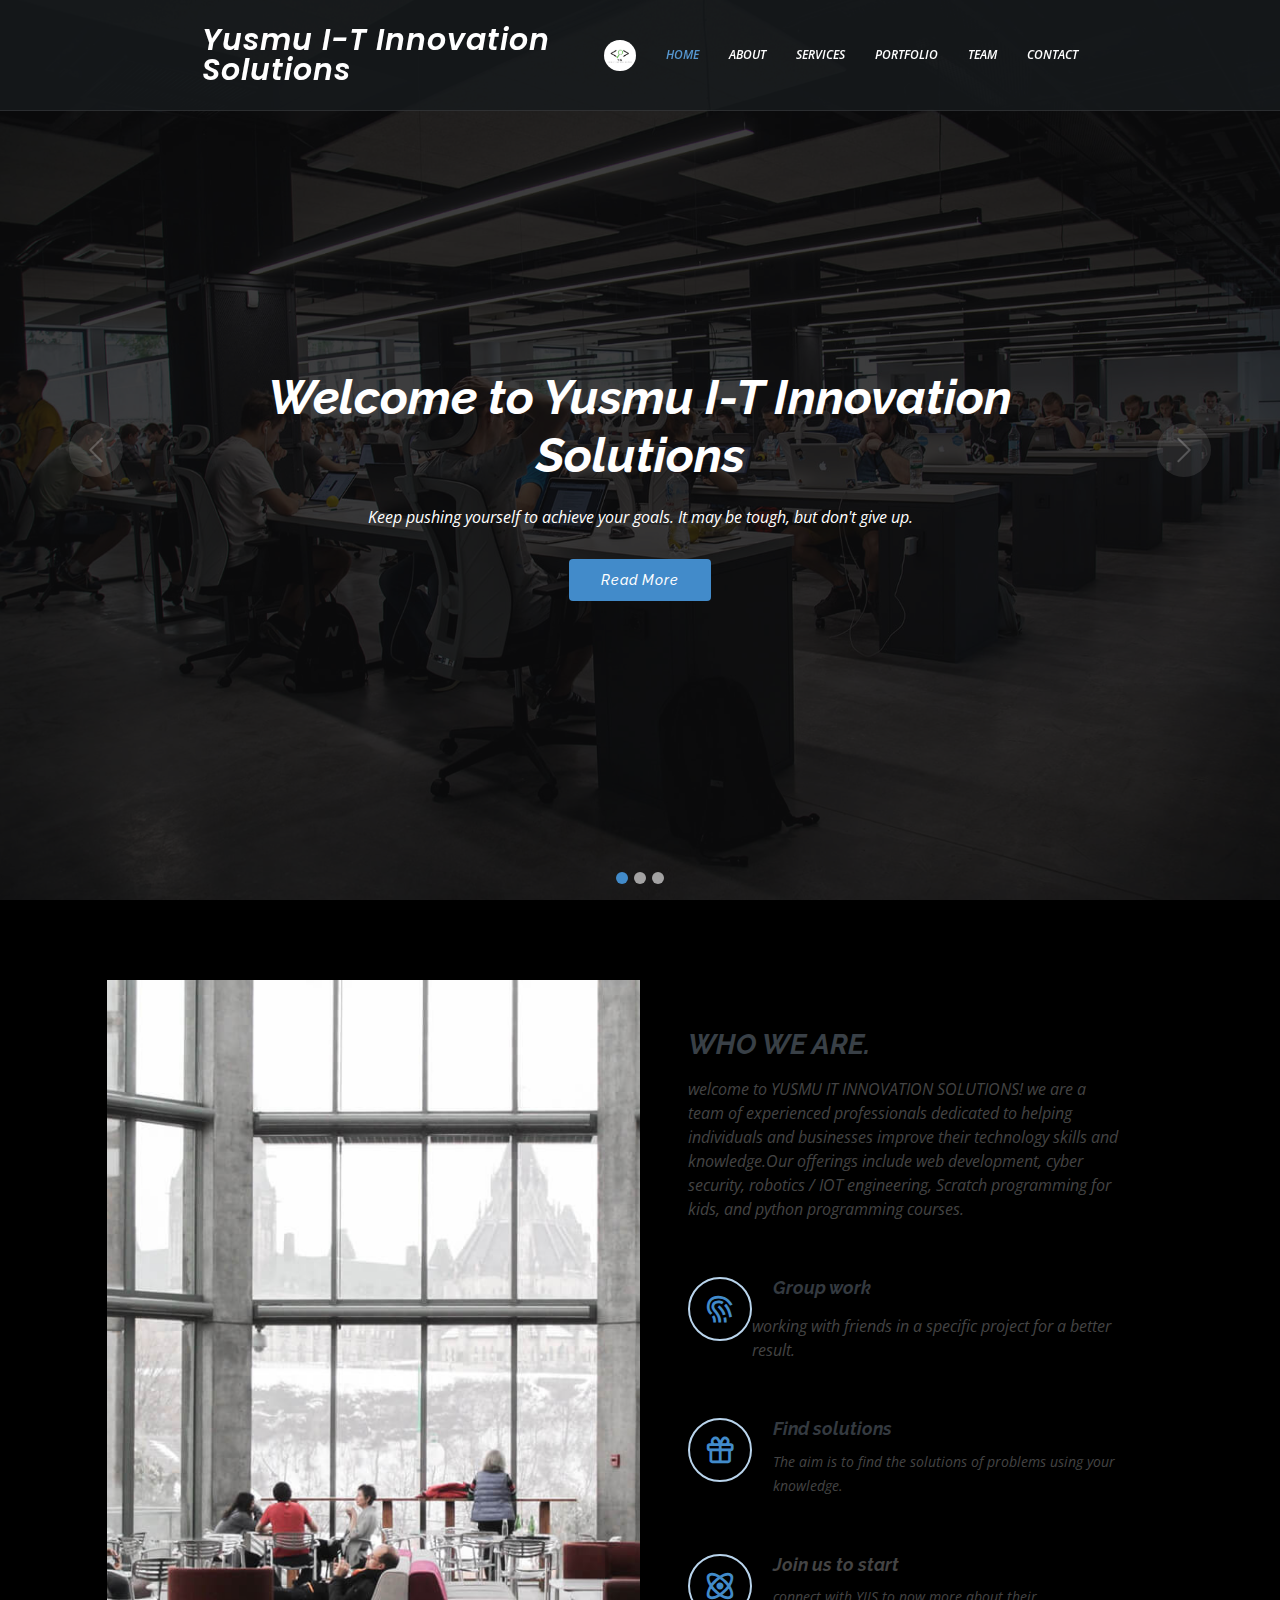
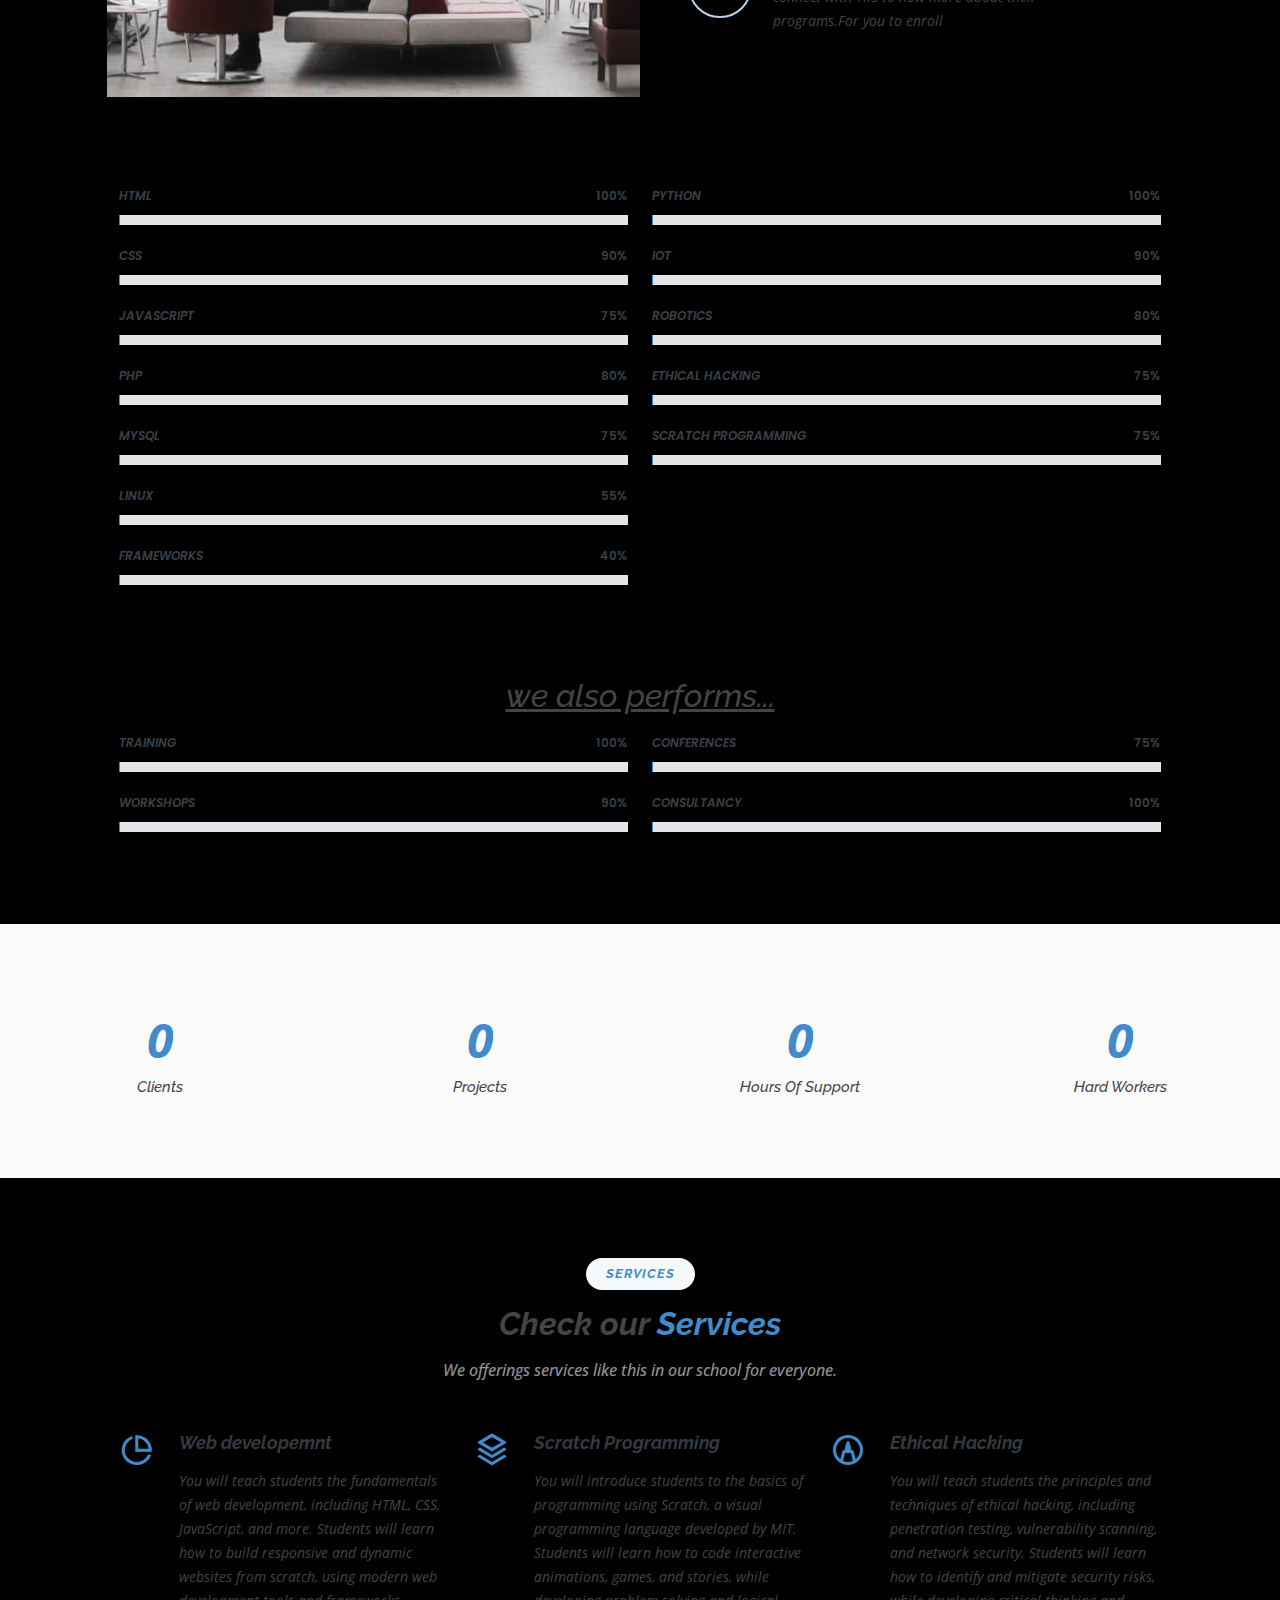
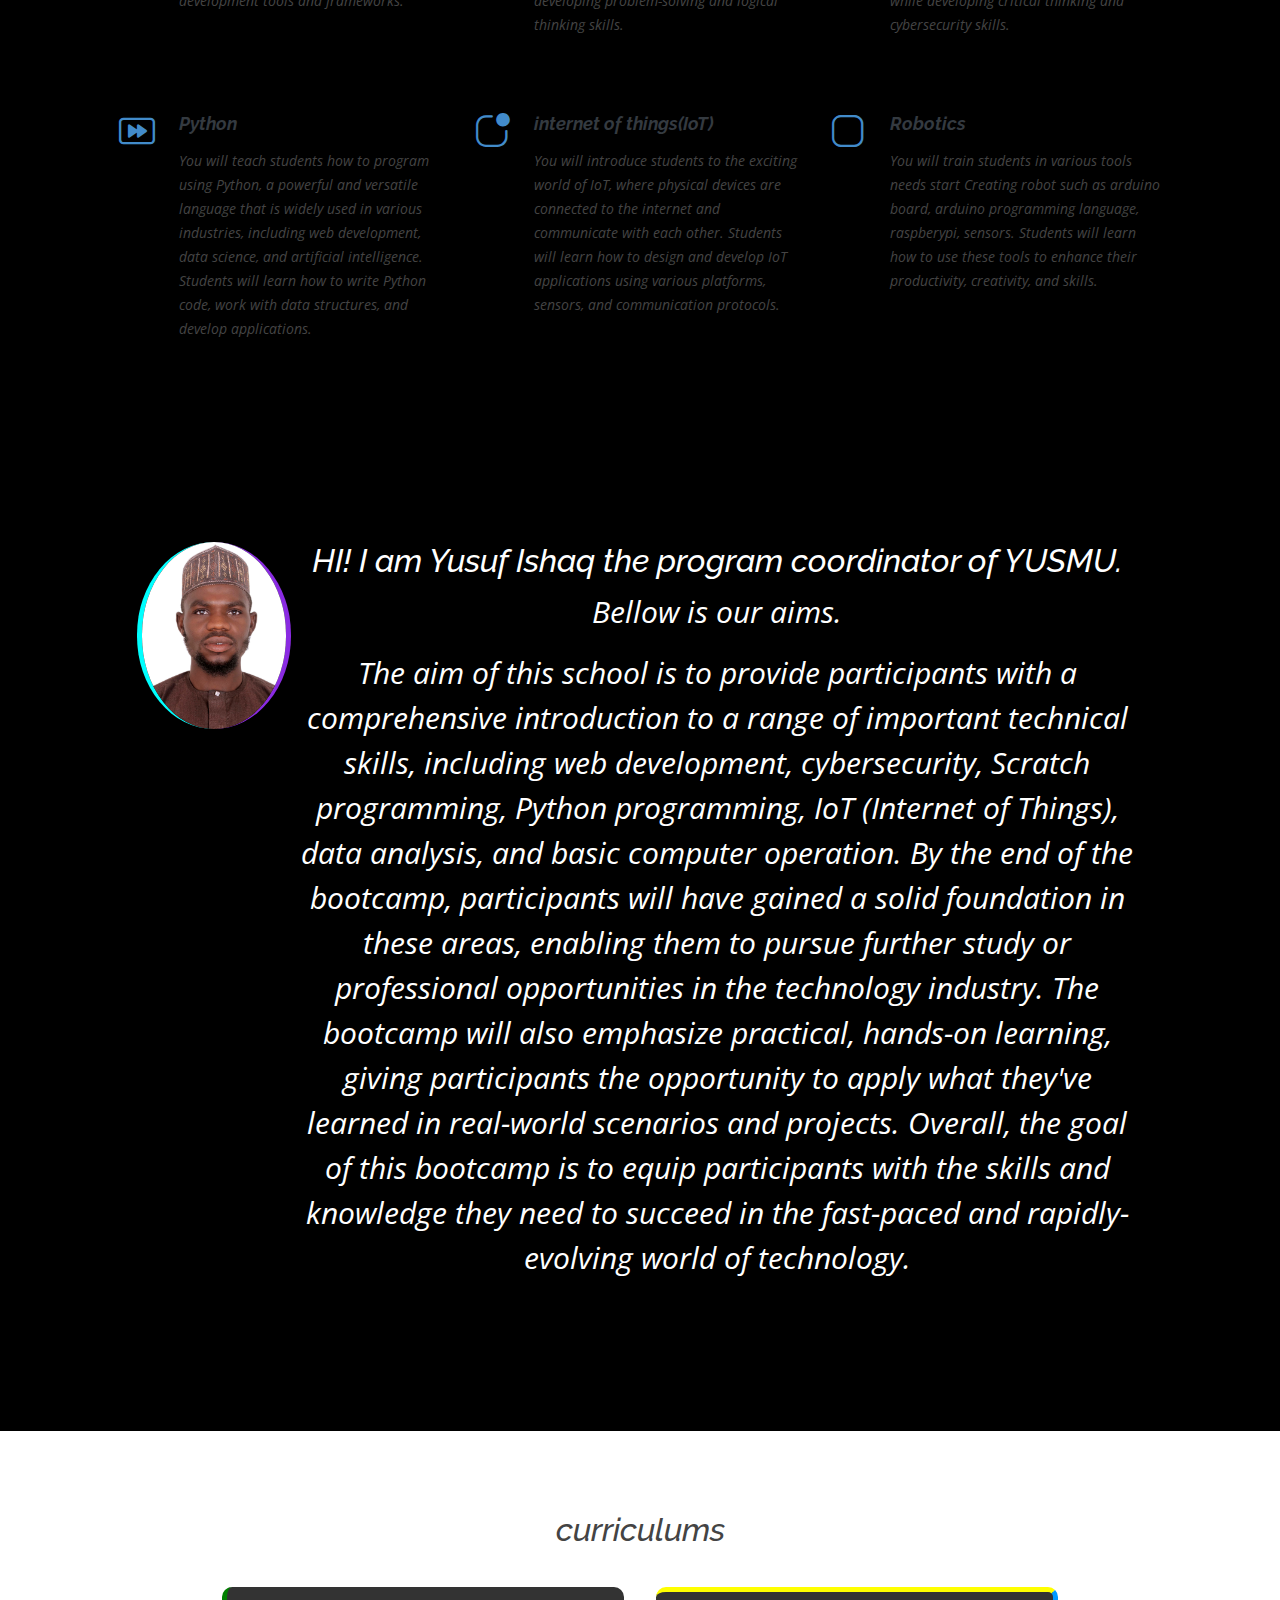
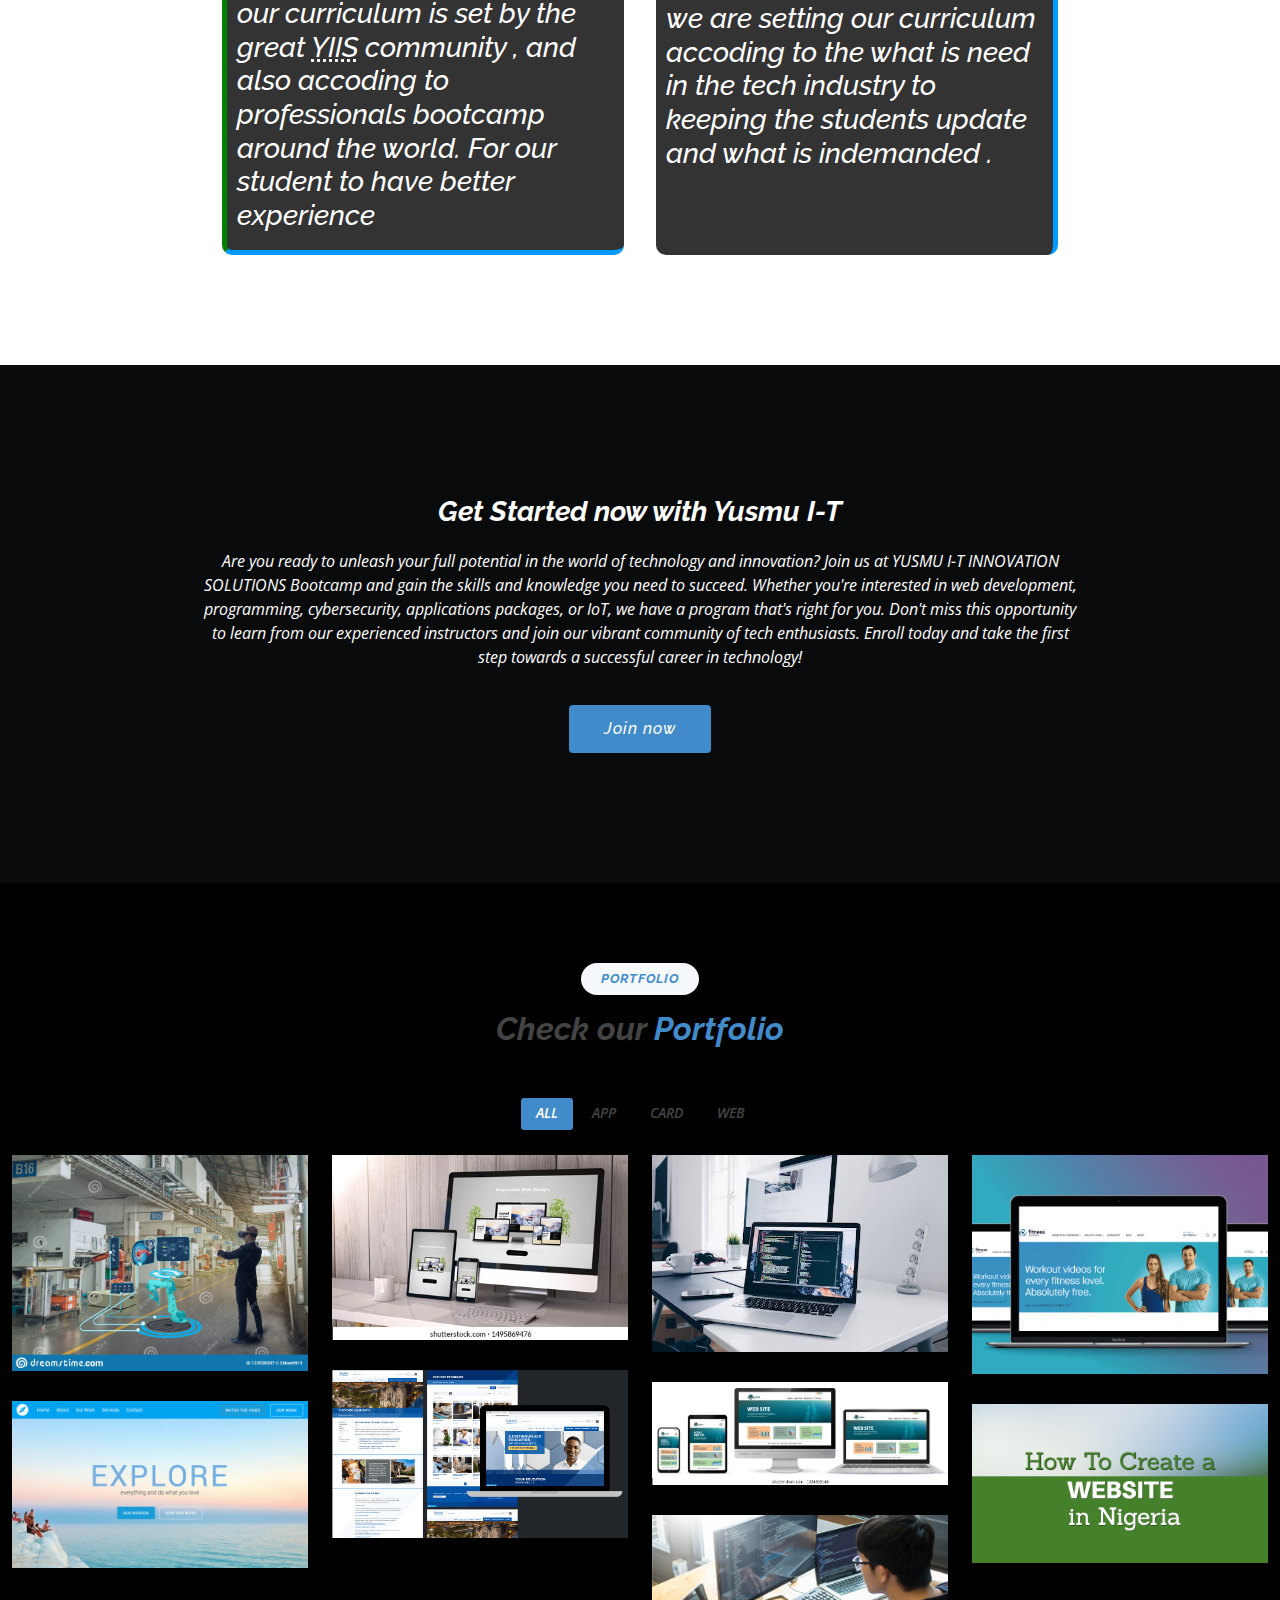
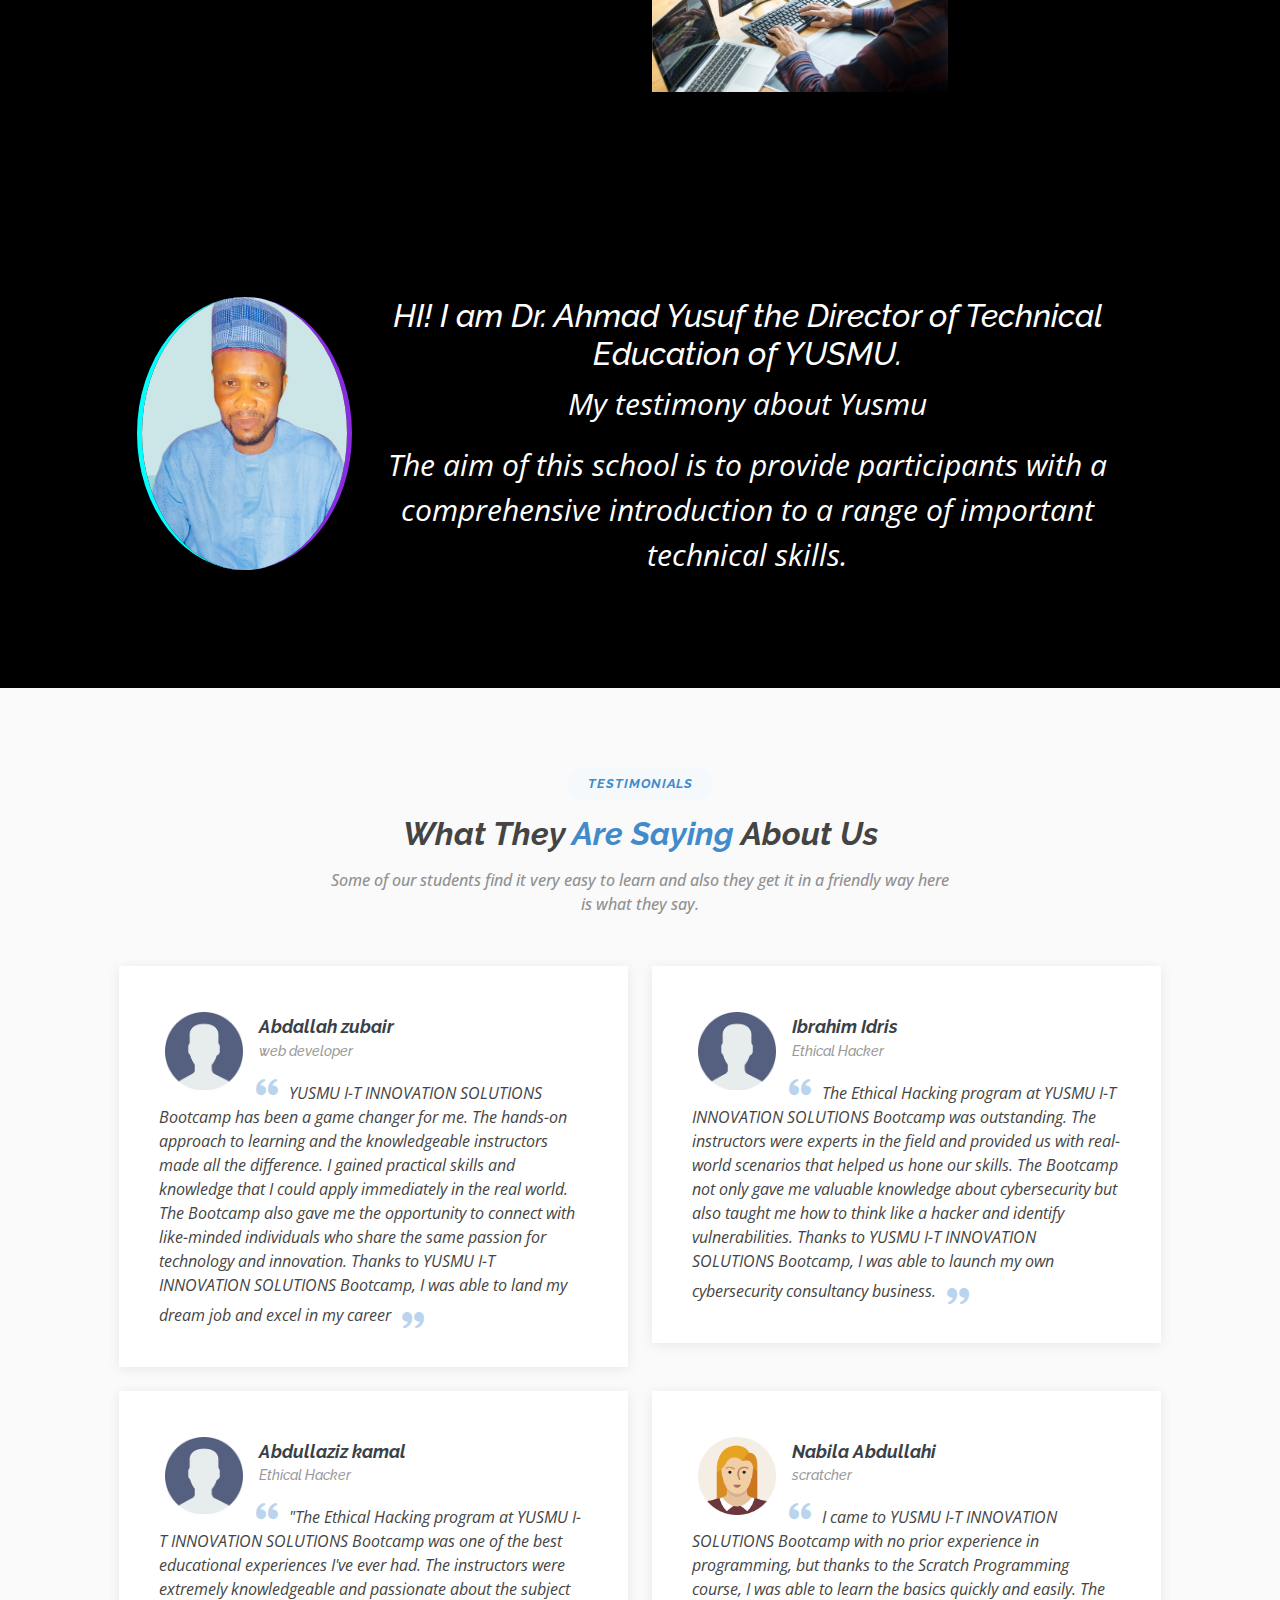
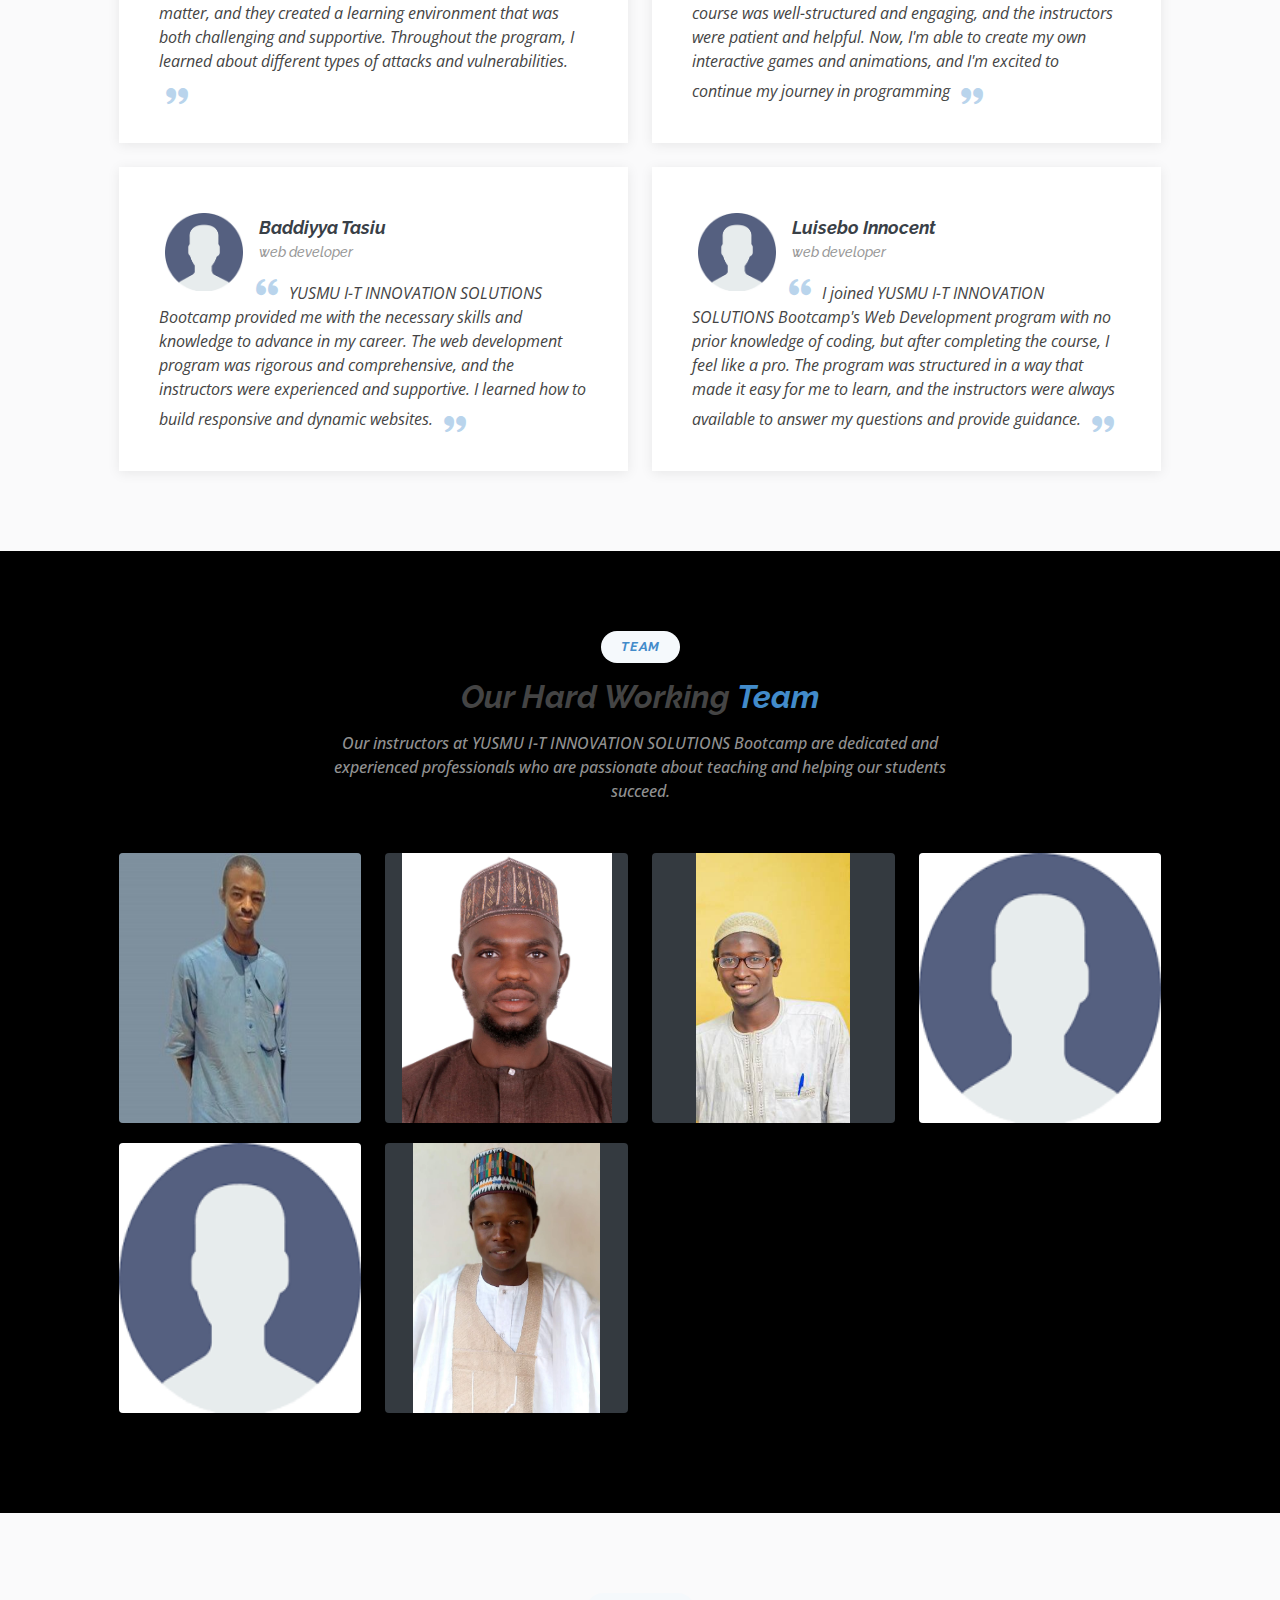
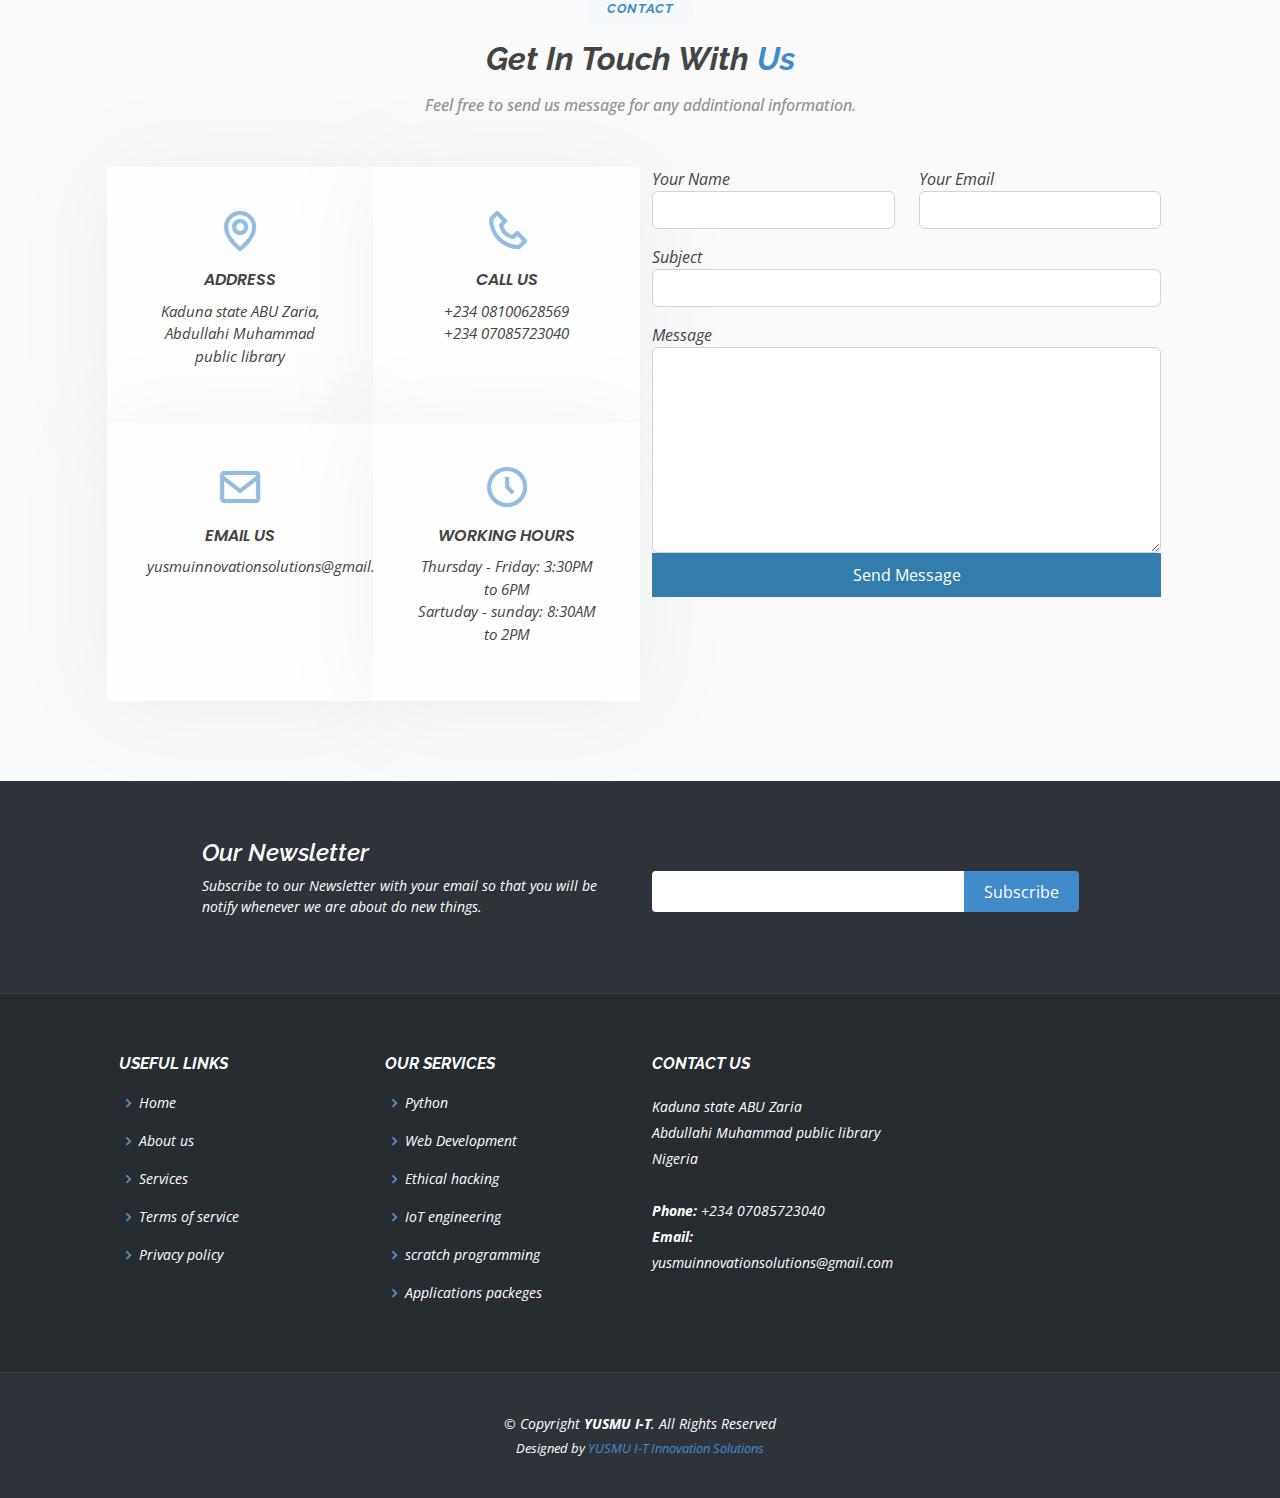
==== index.html @ a1e889b1 "updating phone number" ====
<!DOCTYPE html>
<html lang="en">

<head>
  <meta charset="utf-8">
  <meta content="width=device-width, initial-scale=1.0" name="viewport">

  <title>Yusmu I-T Innovation Solutions</title>
  <meta content="yusmu website" name="description">
  <meta author="usama" name="keywords">

  <!-- Favicons -->
  <link href="images/Yiis.png" rel="icon">
  <link href="assets/img/apple-touch-icon.png" rel="apple-touch-icon">

  <!-- Google Fonts -->
  <link href="https://fonts.googleapis.com/css?family=Open+Sans:300,300i,400,400i,600,600i,700,700i|Raleway:300,300i,400,400i,500,500i,600,600i,700,700i|Poppins:300,300i,400,400i,500,500i,600,600i,700,700i" rel="stylesheet">

  <!-- Vendor CSS Files -->
  <link href="assets/vendor/animate.css/animate.min.css" rel="stylesheet">
  <link href="assets/vendor/bootstrap/css/bootstrap.min.css" rel="stylesheet">
  <link href="assets/vendor/bootstrap-icons/bootstrap-icons.css" rel="stylesheet">
  <link href="assets/vendor/boxicons/css/boxicons.min.css" rel="stylesheet">
  <link href="assets/vendor/glightbox/css/glightbox.min.css" rel="stylesheet">
  <link href="assets/vendor/remixicon/remixicon.css" rel="stylesheet">
 
  <link rel="stylesheet" href="style.css">

  <!-- Template Main CSS File -->
  <link href="assets/css/style.css" rel="stylesheet">

  <!-- =======================================================
  * Template Name: yusmu
  * Updated: Mar 10 2023 with Bootstrap v5.2.3
  * Template URL: https://bootstrapmade.com/hidayah-free-simple-html-template-for-corporate/
  * Author: BootstrapMade.com
  * License: https://bootstrapmade.com/license/
  ======================================================== -->
</head>

<body>

  <!-- ======= Header ======= -->
  <header id="header" class="fixed-top header-inner-pages">
    <div class="container d-flex align-items-center justify-content-between">

      <h1 class="logo"><a href="index.html">Yusmu I-T Innovation Solutions</a></h1>
      <!-- Uncomment below if you prefer to use an image logo -->
    <a href="index.html" class="logo"><img src="images/Yiis.png" alt="" class="img-fluid" style="border-radius: 50%;"></a>

      <nav id="navbar" class="navbar">
        <ul>
          <li><a class="nav-link scrollto active" href="#hero">Home</a></li>
          <li><a class="nav-link scrollto" href="#about">About</a></li>
          <li><a class="nav-link scrollto" href="#services">Services</a></li>
          <li><a class="nav-link  scrollto" href="#portfolio">Portfolio</a></li>
          <li><a class="nav-link scrollto" href="#team">Team</a></li>
          <li><a class="nav-link scrollto" href="#contact">Contact</a></li>
        </ul>
        <i class="bi bi-list mobile-nav-toggle"></i>
      </nav><!-- .navbar -->

    </div>
  </header><!-- End Header -->

  <!-- ======= Hero Section ======= -->
  <section id="hero">
    <div id="heroCarousel" data-bs-interval="5000" class="carousel slide carousel-fade" data-bs-ride="carousel">

      <ol class="carousel-indicators" id="hero-carousel-indicators"></ol>

      <div class="carousel-inner" role="listbox">

        <!-- Slide 1 -->
        <div class="carousel-item active" style="background-image: url(assets/img/slide/slide-1.jpg)">
          <div class="carousel-container">
            <div class="container">
              <h2 class="animated fadeInDown">Welcome to <span>Yusmu I-T Innovation Solutions</span></h2>
              <p class="animated fadeInUp"> Keep pushing yourself to achieve your goals. It may be tough, but don't give up.</p>
              <a href="#about" class="btn-get-started animated fadeInUp scrollto">Read More</a>
            </div>
          </div>
        </div>

        <!-- Slide 2 -->
        <div class="carousel-item" style="background-image: url(images/web-development-agency-1.webp)">
          <div class="carousel-container">
            <div class="container">
              <h2 class="animated fadeInDown">Growth with Yusmu I-T</h2>
              <p class="animated fadeInUp">Remember that learning is a continuous process, and every challenge is an opportunity to grow.</p>
              <a href="#about" class="btn-get-started animated fadeInUp scrollto">Read More</a>
            </div>
          </div>
        </div>

        <!-- Slide 3 -->
        <div class="carousel-item" style="background-image: url(images/cyberIn.jpg)">
          <div class="carousel-container">
            <div class="container">
              <h2 class="animated fadeInDown">Become a Yusmu Community</h2>
              <p class="animated fadeInUp">Connect with others who share your passion for technology and innovation. You'll be amazed at how much you can learn and achieve together.</p>
              <a href="#about" class="btn-get-started animated fadeInUp scrollto">Read More</a>
            </div>
          </div>
        </div>

      </div>

      <a class="carousel-control-prev" href="#heroCarousel" role="button" data-bs-slide="prev">
        <span class="carousel-control-prev-icon bi bi-chevron-left" aria-hidden="true"></span>
      </a>
      <a class="carousel-control-next" href="#heroCarousel" role="button" data-bs-slide="next">
        <span class="carousel-control-next-icon bi bi-chevron-right" aria-hidden="true"></span>
      </a>

    </div>
  </section><!-- End Hero -->

  <main id="main">

    <!-- ======= About Section ======= -->
    <section id="about" class="about">
      <div class="container-fluid">


        
        <div class="row justify-content-center">
          <div class="col-xl-5 col-lg-6 d-flex  video-box justify-content-center align-items-stretch position-relative">
            <iframe width="560" height="315" src="https://www.youtube-nocookie.com/embed/jYJgBjimLMk?controls=0&amp;start=34" title="YouTube video player" frameborder="0" allow="accelerometer; autoplay; clipboard-write; encrypted-media; gyroscope; picture-in-picture; web-share" allowfullscreen></iframe>
          </div>

          <div class="col-xl-5 col-lg-6 icon-boxes d-flex flex-column align-items-stretch justify-content-center py-5 px-lg-5">
            <h3>WHO WE ARE.</h3>
            <p>welcome to YUSMU IT INNOVATION SOLUTIONS! we are a team of experienced professionals dedicated to helping individuals and businesses improve
              their technology skills and knowledge.Our offerings include web development, cyber security, robotics / IOT engineering, Scratch programming for kids, and python programming courses.
          </p>

            <div class="icon-box">
              <div class="icon"><i class="bx bx-fingerprint"></i></div>
              <h4 class="title"><a href="#">Group work</a></h4>
              <p class="description"> <p> working with friends in a specific project for a better result.</p></p>
            </div>

            <div class="icon-box">
              <div class="icon"><i class="bx bx-gift"></i></div>
              <h4 class="title"><a href="#">Find solutions</a></h4>
              <p class="description"> The aim is to find the solutions of problems using your knowledge.</p>
            </div>

            <div class="icon-box">
              <div class="icon"><i class="bx bx-atom"></i></div>
              <h4 class="title"><a href="#"></a>Join us to start</h4>
              <p class="description">connect with YIIS to now more about their programs.For you to enroll</p>
            </div>

          </div>
          
        </div>

      </div>
    </section><!-- End About Section -->

    <!-- ======= Skills Section ======= -->
    <section id="skills" class="skills">
      <div class="container-fluid">

        <div class="row justify-content-center skills-content">

          <div class="col-xl-5 col-lg-6">

            <div class="progress">
              <span class="skill">HTML <i class="val">100%</i></span>
              <div class="progress-bar-wrap">
                <div class="progress-bar" role="progressbar" aria-valuenow="100" aria-valuemin="0" aria-valuemax="100"></div>
              </div>
            </div>

            <div class="progress">
              <span class="skill">CSS <i class="val">90%</i></span>
              <div class="progress-bar-wrap">
                <div class="progress-bar" role="progressbar" aria-valuenow="90" aria-valuemin="0" aria-valuemax="100"></div>
              </div>
            </div>

            <div class="progress">
              <span class="skill">JavaScript <i class="val">75%</i></span>
              <div class="progress-bar-wrap">
                <div class="progress-bar" role="progressbar" aria-valuenow="75" aria-valuemin="0" aria-valuemax="100"></div>
              </div>
            </div>

            <div class="progress">
              <span class="skill">PHP <i class="val">80%</i></span>
              <div class="progress-bar-wrap">
                <div class="progress-bar" role="progressbar" aria-valuenow="80" aria-valuemin="0" aria-valuemax="100"></div>
              </div>
            </div>

            <div class="progress">
              <span class="skill">MYSQL <i class="val">75%</i></span>
              <div class="progress-bar-wrap">
                <div class="progress-bar" role="progressbar" aria-valuenow="75" aria-valuemin="0" aria-valuemax="100"></div>
              </div>
            </div>

            <div class="progress">
              <span class="skill">Linux<i class="val">55%</i></span>
              <div class="progress-bar-wrap">
                <div class="progress-bar" role="progressbar" aria-valuenow="55" aria-valuemin="0" aria-valuemax="100"></div>
              </div>
            </div>

            <div class="progress">
              <span class="skill">Frameworks<i class="val">40%</i></span>
              <div class="progress-bar-wrap">
                <div class="progress-bar" role="progressbar" aria-valuenow="40" aria-valuemin="0" aria-valuemax="100"></div>
              </div>
            </div>

          </div>

          <div class="col-xl-5 col-lg-6">

            <div class="progress">
              <span class="skill">Python <i class="val">100%</i></span>
              <div class="progress-bar-wrap">
                <div class="progress-bar" role="progressbar" aria-valuenow="100" aria-valuemin="0" aria-valuemax="100"></div>
              </div>
            </div>

            <div class="progress">
              <span class="skill">IOT<i class="val">90%</i></span>
              <div class="progress-bar-wrap">
                <div class="progress-bar" role="progressbar" aria-valuenow="90" aria-valuemin="0" aria-valuemax="100"></div>
              </div>
            </div>

            <div class="progress">
              <span class="skill">Robotics<i class="val">80%</i></span>
              <div class="progress-bar-wrap">
                <div class="progress-bar" role="progressbar" aria-valuenow="80" aria-valuemin="0" aria-valuemax="100"></div>
              </div>
            </div>

            <div class="progress">
              <span class="skill">Ethical Hacking<i class="val">75%</i></span>
              <div class="progress-bar-wrap">
                <div class="progress-bar" role="progressbar" aria-valuenow="75" aria-valuemin="0" aria-valuemax="100"></div>
              </div>
            </div>

            <div class="progress">
              <span class="skill">Scratch programming<i class="val">75%</i></span>
              <div class="progress-bar-wrap">
                <div class="progress-bar" role="progressbar" aria-valuenow="75" aria-valuemin="0" aria-valuemax="100"></div>
              </div>
            </div>

          </div>

        </div>

      </div>
    </section><!-- End Skills Section -->


 <!-- ======= what we perfome Section ======= -->
 <section id="skills" class="skills">
  <h2 style="text-align: center; text-decoration: underline;">we also performs...</h2>
  <div class="container-fluid">

    <div class="row justify-content-center skills-content">

      <div class="col-xl-5 col-lg-6">

        <div class="progress">
          <span class="skill">TRAINING <i class="val">100%</i></span>
          <div class="progress-bar-wrap">
            <div class="progress-bar" role="progressbar" aria-valuenow="100" aria-valuemin="0" aria-valuemax="100"></div>
          </div>
        </div>

        <div class="progress">
          <span class="skill">WORKSHOPS <i class="val">90%</i></span>
          <div class="progress-bar-wrap">
            <div class="progress-bar" role="progressbar" aria-valuenow="90" aria-valuemin="0" aria-valuemax="100"></div>
          </div>
        </div>

      

       
      </div>

      <div class="col-xl-5 col-lg-6">

        

        <div class="progress">
          <span class="skill">CONFERENCES<i class="val">75%</i></span>
          <div class="progress-bar-wrap">
            <div class="progress-bar" role="progressbar" aria-valuenow="75" aria-valuemin="0" aria-valuemax="100"></div>
          </div>
        </div>

        <div class="progress">
          <span class="skill">CONSULTANCY <i class="val">100%</i></span>
          <div class="progress-bar-wrap">
            <div class="progress-bar" role="progressbar" aria-valuenow="100" aria-valuemin="0" aria-valuemax="100"></div>
          </div>
        </div>

      </div>

    </div>

  </div>
</section><!-- End of what we perfome Section -->


    <!-- ======= Counts Section ======= -->
    <section id="counts" class="counts section-bg">
      <div class="container-fluid">

        <div class="row counters">

          <div class="col-lg-3 col-6 text-center">
            <span data-purecounter-start="0" data-purecounter-end="232" data-purecounter-duration="1" class="purecounter"></span>
            <p>Clients</p>
          </div>

          <div class="col-lg-3 col-6 text-center">
            <span data-purecounter-start="0" data-purecounter-end="521" data-purecounter-duration="1" class="purecounter"></span>
            <p>Projects</p>
          </div>

          <div class="col-lg-3 col-6 text-center">
            <span data-purecounter-start="0" data-purecounter-end="1463" data-purecounter-duration="1" class="purecounter"></span>
            <p>Hours Of Support</p>
          </div>

          <div class="col-lg-3 col-6 text-center">
            <span data-purecounter-start="0" data-purecounter-end="15" data-purecounter-duration="1" class="purecounter"></span>
            <p>Hard Workers</p>
          </div>

        </div>

      </div>
    </section><!-- End Counts Section -->

    <!-- ======= Services Section ======= -->
    <section id="services" class="services">
      <div class="container-fluid">

        <div class="section-title">
          <h2>Services</h2>
          <h3>Check our <span>Services</span></h3>
          <p>We offerings services like this in our school for everyone.</p>
        </div>

        <div class="row justify-content-center">
          <div class="col-xl-10">
            <div class="row">
              <div class="col-lg-4 col-md-6 icon-box">
                <div class="icon"><i class="ri-pie-chart-line"></i></div>
                <h4 class="title"><a href="">Web developemnt</a></h4>
                <p class="description"> You will teach students the fundamentals of web development, including HTML, CSS, JavaScript, and more. Students will learn how to build responsive and dynamic websites from scratch, using modern web development tools and frameworks.</p>
              </div>
              <div class="col-lg-4 col-md-6 icon-box">
                <div class="icon"><i class="ri-stack-line"></i></div>
                <h4 class="title"><a href="">Scratch Programming</a></h4>
                <p class="description">You will introduce students to the basics of programming using Scratch, a visual programming language developed by MIT. Students will learn how to code interactive animations, games, and stories, while developing problem-solving and logical thinking skills.</p>
              </div>
              <div class="col-lg-4 col-md-6 icon-box">
                <div class="icon"><i class="ri-markup-line"></i></div>
                <h4 class="title"><a href="">Ethical Hacking</a></h4>
                <p class="description">You will teach students the principles and techniques of ethical hacking, including penetration testing, vulnerability scanning, and network security. Students will learn how to identify and mitigate security risks, while developing critical thinking and cybersecurity skills.</p>
              </div>
              <div class="col-lg-4 col-md-6 icon-box">
                <div class="icon"><i class="bi-fast-forward-btn"></i></div>
                <h4 class="title"><a href="">Python</a></h4>
                <p class="description"> You will teach students how to program using Python, a powerful and versatile language that is widely used in various industries, including web development, data science, and artificial intelligence. Students will learn how to write Python code, work with data structures, and develop applications.</p>
              </div>
              <div class="col-lg-4 col-md-6 icon-box">
                <div class="icon"><i class="bi-app-indicator"></i></div>
                <h4 class="title"><a href="">internet of things(IoT)</a></h4>
                <p class="description">You will introduce students to the exciting world of IoT, where physical devices are connected to the internet and communicate with each other. Students will learn how to design and develop IoT applications using various platforms, sensors, and communication protocols.</p>
              </div>
              <div class="col-lg-4 col-md-6 icon-box">
                <div class="icon"><i class="bi-app"></i></div>
                <h4 class="title"><a href="">Robotics</a></h4>
                <p class="description">You will train students in various tools needs  start Creating robot such as arduino board, arduino programming language, raspberypi, sensors. Students will learn how to use these tools to enhance their productivity, creativity, and skills.</p>
              </div>
            </div>
          </div>
        </div>

      </div>
    </section><!-- End Services Section -->

    <!-- start of the program coodinator -->
    <section class="aim-section">
      <div class="container">
          <div class="aim-rapper">
              <div class="aim-image">
                  <img src="images/yusuf.jpg" alt="img">
              </div>
          </div>
         <div class="aim-rapper">
          <div class="aim-content">
              <h2>HI! I am Yusuf Ishaq the program coordinator of YUSMU.</h2>
              <p>Bellow is our aims.</p>
            <p>The aim of this school is to provide participants with a comprehensive introduction to a range of important technical skills, including web development, cybersecurity, Scratch programming, Python programming, IoT (Internet of Things), data analysis, and basic computer operation. By the end of the bootcamp, participants will have gained a solid foundation in these areas, enabling them to pursue further study or professional opportunities in the technology industry. The bootcamp will also emphasize practical, hands-on learning, giving participants the opportunity to apply what they've learned in real-world scenarios and projects. Overall, the goal of this bootcamp is to equip participants with the skills and knowledge they need to succeed in the fast-paced and rapidly-evolving world of technology.</p>
          </div>
         </div>
    </div>
  </section>

<!-- end od the coodinator -->


        <!--some the curriculum in home page-->
        <section id="curriculum">
          <h2>curriculums</h2>
          <div class="container">
             <div class="curriculums-rapper">
              <div class="curriculums-content">
                  <h3>our curriculum is set by the great <abbr title="Yusmu I-T Innovation Solutions">YIIS</abbr> community , and also accoding to professionals bootcamp around the world. For our student to have  better experience</h3>
              </div>
             </div>
  
             <div class="curriculums-rapper">
              <div class="curriculums-content">
                  <h3>we are setting our curriculum accoding to the what is need in the tech industry to keeping the students update and what is indemanded .</h3>
              </div>
             </div>
              
          </div>
      </section> 
      <!-- end of curriculum -->
    <!-- ======= Cta Section ======= -->
    <section id="cta" class="cta">
      <div class="container">

        <div class="text-center">
          <h3>Get Started now with Yusmu I-T</h3>
          <p> Are you ready to unleash your full potential in the world of technology and innovation? Join us at YUSMU I-T INNOVATION SOLUTIONS Bootcamp and gain the skills and knowledge you need to succeed. Whether you're interested in web development, programming, cybersecurity, applications packages, or IoT, we have a program that's right for you. Don't miss this opportunity to learn from our experienced instructors and join our vibrant community of tech enthusiasts. Enroll today and take the first step towards a successful career in technology!</p>
          <a class="cta-btn" href="#">Join now</a>
        </div>

      </div>
    </section><!-- End Cta Section -->

    <!-- ======= Portfolio Section ======= -->
    <section id="portfolio" class="portfolio">
      <div class="container-fluid">

        <div class="section-title">
          <h2>Portfolio</h2>
          <h3>Check our <span>Portfolio</span></h3>
        </div>

        <div class="row">
          <div class="col-lg-12 d-flex justify-content-center">
            <ul id="portfolio-flters">
              <li data-filter="*" class="filter-active">All</li>
              <li data-filter=".filter-app">App</li>
              <li data-filter=".filter-card">Card</li>
              <li data-filter=".filter-web">Web</li>
            </ul>
          </div>
        </div>

        <div class="row portfolio-container justify-content-center">

          <div class="col-xl-10">
            <div class="row">

              <div class="col-xl-3 col-lg-4 col-md-6 portfolio-item filter-app">
                <div class="portfolio-wrap">
                  <img src="images/web10.jpg" class="img-fluid" alt="">
                  <div class="portfolio-info">
                    <h4>App 1</h4>
                    <p>App</p>
                    <div class="portfolio-links">
                      <a href="images/web10.jpg" data-gallery="portfolioGallery" class="portfolio-lightbox" title="App 1"><i class="bx bx-plus"></i></a>
                      <a href="#" title="More Details"><i class="bx bx-link"></i></a>
                    </div>
                  </div>
                </div>
              </div><!-- End portfolio item -->

              <div class="col-xl-3 col-lg-4 col-md-6 portfolio-item filter-web">
                <div class="portfolio-wrap">
                  <img src="images/web1.webp" class="img-fluid" alt="">
                  <div class="portfolio-info">
                    <h4>Web 3</h4>
                    <p>Web</p>
                    <div class="portfolio-links">
                      <a href="images/web1.webp" data-gallery="portfolioGallery" class="portfolio-lightbox" title="Web 3"><i class="bx bx-plus"></i></a>
                      <a href="#" title="More Details"><i class="bx bx-link"></i></a>
                    </div>
                  </div>
                </div>
              </div><!-- End portfolio item -->

              <div class="col-xl-3 col-lg-4 col-md-6 portfolio-item filter-app">
                <div class="portfolio-wrap">
                  <img src="images/web2.avif" class="img-fluid" alt="">
                  <div class="portfolio-info">
                    <h4>App 2</h4>
                    <p>App</p>
                    <div class="portfolio-links">
                      <a href="images/web2.avif" data-gallery="portfolioGallery" class="portfolio-lightbox" title="App 2"><i class="bx bx-plus"></i></a>
                      <a href="#" title="More Details"><i class="bx bx-link"></i></a>
                    </div>
                  </div>
                </div>
              </div><!-- End portfolio item -->

              <div class="col-xl-3 col-lg-4 col-md-6 portfolio-item filter-card">
                <div class="portfolio-wrap">
                  <img src="images/web4.gif" class="img-fluid" alt="">
                  <div class="portfolio-info">
                    <h4>Card 2</h4>
                    <p>Card</p>
                    <div class="portfolio-links">
                      <a href="images/web4.gif" data-gallery="portfolioGallery" class="portfolio-lightbox" title="Card 2"><i class="bx bx-plus"></i></a>
                      <a href="#" title="More Details"><i class="bx bx-link"></i></a>
                    </div>
                  </div>
                </div>
              </div><!-- End portfolio item -->

              <div class="col-xl-3 col-lg-4 col-md-6 portfolio-item filter-web">
                <div class="portfolio-wrap">
                  <img src="images/web5.webp" class="img-fluid" alt="">
                  <div class="portfolio-info">
                    <h4>Web 2</h4>
                    <p>Web</p>
                    <div class="portfolio-links">
                      <a href="images/web5.webp" data-gallery="portfolioGallery" class="portfolio-lightbox" title="Web 2"><i class="bx bx-plus"></i></a>
                      <a href="#" title="More Details"><i class="bx bx-link"></i></a>
                    </div>
                  </div>
                </div>
              </div><!-- End portfolio item -->

              <div class="col-xl-3 col-lg-4 col-md-6 portfolio-item filter-app">
                <div class="portfolio-wrap">
                  <img src="images/web6.webp" class="img-fluid" alt="">
                  <div class="portfolio-info">
                    <h4>App 3</h4>
                    <p>App</p>
                    <div class="portfolio-links">
                      <a href="images/web6.webp" data-gallery="portfolioGallery" class="portfolio-lightbox" title="App 3"><i class="bx bx-plus"></i></a>
                      <a href="#" title="More Details"><i class="bx bx-link"></i></a>
                    </div>
                  </div>
                </div>
              </div><!-- End portfolio item -->

              <div class="col-xl-3 col-lg-4 col-md-6 portfolio-item filter-card">
                <div class="portfolio-wrap">
                  <img src="images/web7.jpg" class="img-fluid" alt="">
                  <div class="portfolio-info">
                    <h4>Card 1</h4>
                    <p>Card</p>
                    <div class="portfolio-links">
                      <a href="images/web7.jpg" data-gallery="portfolioGallery" class="portfolio-lightbox" title="Card 1"><i class="bx bx-plus"></i></a>
                      <a href="#" title="More Details"><i class="bx bx-link"></i></a>
                    </div>
                  </div>
                </div>
              </div><!-- End portfolio item -->

              <div class="col-xl-3 col-lg-4 col-md-6 portfolio-item filter-card">
                <div class="portfolio-wrap">
                  <img src="images/web8.png" class="img-fluid" alt="">
                  <div class="portfolio-info">
                    <h4>Card 3</h4>
                    <p>Card</p>
                    <div class="portfolio-links">
                      <a href="images/web8.png" data-gallery="portfolioGallery" class="portfolio-lightbox" title="Card 3"><i class="bx bx-plus"></i></a>
                      <a href="#" title="More Details"><i class="bx bx-link"></i></a>
                    </div>
                  </div>
                </div>
              </div><!-- End portfolio item -->

              <div class="col-xl-3 col-lg-4 col-md-6 portfolio-item filter-web">
                <div class="portfolio-wrap">
                  <img src="images/Python-Developers-.jpg" class="img-fluid" alt="">
                  <div class="portfolio-info">
                    <h4>Web 3</h4>
                    <p>Web</p>
                    <div class="portfolio-links">
                      <a href="images/Python-Developers-.jpg" data-gallery="portfolioGallery" class="portfolio-lightbox" title="Web 3"><i class="bx bx-plus"></i></a>
                      <a href="#" title="More Details"><i class="bx bx-link"></i></a>
                    </div>
                  </div>
                </div>
              </div><!-- End portfolio item -->

            </div>
          </div>

        </div>

      </div>
    </section><!-- End Portfolio Section -->



    <!-- start of the CTO -->
    <section class="aim-section">
      <div class="container">
          <div class="aim-rapper">
              <div class="aim-image">
                  <img src="images/mlm ahmad.png" alt="img">
              </div>
          </div>
         <div class="aim-rapper">
          <div class="aim-content">
              <h2>HI! I am Dr. Ahmad Yusuf the Director of Technical Education of YUSMU.</h2>
              <p>My testimony about Yusmu</p>
            <p>The aim of this school is to provide participants with a comprehensive introduction to a range of important technical skills.</p>
          </div>
         </div>
    </div>
  </section>

<!-- end od the CTO -->

    <!-- ======= Testimonials Section ======= -->
    <section id="testimonials" class="testimonials section-bg">
      <div class="container-fluid">

        <div class="section-title">
          <h2>Testimonials</h2>
          <h3>What They <span>Are Saying</span> About Us</h3>
          <p>Some of our students find it very easy to learn and also they get it in a friendly way here is what they say.</p>
        </div>

        <div class="row justify-content-center">
          <div class="col-xl-10">

            <div class="row">

              <div class="col-lg-6">
                <div class="testimonial-item">
                  <img src="images/userf.png" class="testimonial-img" alt="">
                  <h3>Abdallah zubair</h3>
                  <h4>web developer</h4>
                  <p>
                    <i class="bx bxs-quote-alt-left quote-icon-left"></i>
                    YUSMU I-T INNOVATION SOLUTIONS Bootcamp has been a game changer for me. The hands-on approach to learning and the knowledgeable instructors made all the difference. I gained practical skills and knowledge that I could apply immediately in the real world. The Bootcamp also gave me the opportunity to connect with like-minded individuals who share the same passion for technology and innovation. Thanks to YUSMU I-T INNOVATION SOLUTIONS Bootcamp, I was able to land my dream job and excel in my career
                    <i class="bx bxs-quote-alt-right quote-icon-right"></i>
                  </p>
                </div>
              </div><!-- End testimonial-item -->

              <div class="col-lg-6">
                <div class="testimonial-item mt-4 mt-lg-0">
                  <img src="images/userf.png" class="testimonial-img" alt="">
                  <h3>Ibrahim Idris</h3>
                  <h4>Ethical Hacker</h4>
                  <p>
                    <i class="bx bxs-quote-alt-left quote-icon-left"></i>
                    The Ethical Hacking program at YUSMU I-T INNOVATION SOLUTIONS Bootcamp was outstanding. The instructors were experts in the field and provided us with real-world scenarios that helped us hone our skills. The Bootcamp not only gave me valuable knowledge about cybersecurity but also taught me how to think like a hacker and identify vulnerabilities. Thanks to YUSMU I-T INNOVATION SOLUTIONS Bootcamp, I was able to launch my own cybersecurity consultancy business.
                    <i class="bx bxs-quote-alt-right quote-icon-right"></i>
                  </p>
                </div>
              </div><!-- End testimonial-item -->

              <div class="col-lg-6">
                <div class="testimonial-item mt-4">
                  <img src="images/userf.png" class="testimonial-img" alt="">
                  <h3>Abdullaziz kamal</h3>
                  <h4>Ethical Hacker</h4>
                  <p>
                    <i class="bx bxs-quote-alt-left quote-icon-left"></i>
                    "The Ethical Hacking program at YUSMU I-T INNOVATION SOLUTIONS Bootcamp was one of the best educational experiences I've ever had. The instructors were extremely knowledgeable and passionate about the subject matter, and they created a learning environment that was both challenging and supportive. Throughout the program, I learned about different types of attacks and vulnerabilities.
                    <i class="bx bxs-quote-alt-right quote-icon-right"></i>
                  </p>
                </div>
              </div><!-- End testimonial-item -->

              <div class="col-lg-6">
                <div class="testimonial-item mt-4">
                  <img src="images/fuser.png" class="testimonial-img" alt="">
                  <h3>Nabila Abdullahi</h3>
                  <h4>scratcher</h4>
                  <p>
                    <i class="bx bxs-quote-alt-left quote-icon-left"></i>
                    I came to YUSMU I-T INNOVATION SOLUTIONS Bootcamp with no prior experience in programming, but thanks to the Scratch Programming course, I was able to learn the basics quickly and easily. The course was well-structured and engaging, and the instructors were patient and helpful. Now, I'm able to create my own interactive games and animations, and I'm excited to continue my journey in programming
                    <i class="bx bxs-quote-alt-right quote-icon-right"></i>
                  </p>
                </div>
              </div><!-- End testimonial-item -->

              <div class="col-lg-6">
                <div class="testimonial-item mt-4">
                  <img src="images/userf.png" class="testimonial-img" alt="">
                  <h3>Baddiyya Tasiu</h3>
                  <h4>web developer</h4>
                  <p>
                    <i class="bx bxs-quote-alt-left quote-icon-left"></i>
                    YUSMU I-T INNOVATION SOLUTIONS Bootcamp provided me with the necessary skills and knowledge to advance in my career. The web development program was rigorous and comprehensive, and the instructors were experienced and supportive. I learned how to build responsive and dynamic websites.
                    <i class="bx bxs-quote-alt-right quote-icon-right"></i>
                  </p>
                </div>
              </div><!-- End testimonial-item -->

              <div class="col-lg-6">
                <div class="testimonial-item mt-4">
                  <img src="images/userf.png" class="testimonial-img" alt="">
                  <h3>Luisebo Innocent</h3>
                  <h4>web developer</h4>
                  <p>
                    <i class="bx bxs-quote-alt-left quote-icon-left"></i>
                    I joined YUSMU I-T INNOVATION SOLUTIONS Bootcamp's Web Development program with no prior knowledge of coding, but after completing the course, I feel like a pro. The program was structured in a way that made it easy for me to learn, and the instructors were always available to answer my questions and provide guidance. 
                    <i class="bx bxs-quote-alt-right quote-icon-right"></i>
                  </p>
                </div>
              </div><!-- End testimonial-item -->

            </div>
          </div>
        </div>

      </div>
    </section><!-- End Testimonials Section -->

    <!-- ======= Team Section ======= -->
    <section id="team" class="team">
      <div class="container-fluid">

        <div class="section-title">
          <h2>Team</h2>
          <h3>Our Hard Working <span>Team</span></h3>
          <p>Our instructors at YUSMU I-T INNOVATION SOLUTIONS Bootcamp are dedicated and experienced professionals who are passionate about teaching and helping our students succeed.</p>
        </div>

        <div class="row justify-content-center" class="swiper">
          <div class="col-xl-10" >
            <div class="row">

              <div class="col-xl-3 col-lg-4 col-md-6" >
                <div class="member" >
                  <img src="images/mubarakh.jpg" class="img-fluid" alt="" style="height:30vh">
                  <div class="member-info" >
                    <div class="member-info-content" >
                      <h4>Mubarak Dalhatu</h4>
                      <span>IoT Engineer</span>
                    </div>
                    <div class="social">
                      <a href="#"><i class="bi bi-twitter"></i></a>
                      <a href="#"><i class="bi bi-facebook"></i></a>
                      <a href="#"><i class="bi bi-instagram"></i></a>
                      <a href="#"><i class="bi bi-linkedin"></i></a>
                    </div>
                  </div>
                </div>
              </div> <!-- End Member Item -->

              <div class="col-xl-3 col-lg-4 col-md-6" data-wow-delay="0.1s" >
                <div class="member">
                  <img src="images/yusuf.jpg" class="img-fluid" alt="" style="height:30vh">
                  <div class="member-info">
                    <div class="member-info-content" >
                      <h4>Yusuf Ishaq</h4>
                      <span>Program coodinator</span>
                    </div>
                    <div class="social">
                      <a href="#"><i class="bi bi-twitter"></i></a>
                      <a href="#"><i class="bi bi-facebook"></i></a>
                      <a href="#"><i class="bi bi-instagram"></i></a>
                      <a href="#"><i class="bi bi-linkedin"></i></a>
                    </div>
                  </div>
                </div>
              </div> <!-- End Member Item -->

              <div class="col-xl-3 col-lg-4 col-md-6" data-wow-delay="0.2s" >
                <div class="member">
                  <img src="images/usama.jpg" class="img-fluid" alt="" style="height:30vh">
                  <div class="member-info">
                    <div class="member-info-content" >
                      <h4>Usama Abdullahi sani</h4>
                      <span>web developer</span>
                    </div>
                    <div class="social">
                      <a href="#"><i class="bi bi-twitter"></i></a>
                      <a href="#"><i class="bi bi-facebook"></i></a>
                      <a href="#"><i class="bi bi-instagram"></i></a>
                      <a href="#"><i class="bi bi-linkedin"></i></a>
                    </div>
                  </div>
                </div>
              </div> <!-- End Member Item -->

              <div class="col-xl-3 col-lg-4 col-md-6" data-wow-delay="0.2s" >
                <div class="member">
                  <img src="images/userf.png" class="img-fluid" alt="" style="height:30vh">
                  <div class="member-info">
                    <div class="member-info-content" >
                      <h4>Tasiu Adamu</h4>
                      <span>P.R.O</span>
                    </div>
                    <div class="social">
                      <a href="#"><i class="bi bi-twitter"></i></a>
                      <a href="#"><i class="bi bi-facebook"></i></a>
                      <a href="#"><i class="bi bi-instagram"></i></a>
                      <a href="#"><i class="bi bi-linkedin"></i></a>
                    </div>
                  </div>
                </div>
              </div> <!-- End Member Item -->

              <div class="col-xl-3 col-lg-4 col-md-6" data-wow-delay="0.2s" >
                <div class="member">
                  <img src="images/userf.png" class="img-fluid" alt="" style="height:30vh">
                  <div class="member-info">
                    <div class="member-info-content" >
                      <h4>Yazeed Ahamad</h4>
                      <span>Cybersecurity engineer</span>
                    </div>
                    <div class="social">
                      <a href="#"><i class="bi bi-twitter"></i></a>
                      <a href="#"><i class="bi bi-facebook"></i></a>
                      <a href="#"><i class="bi bi-instagram"></i></a>
                      <a href="#"><i class="bi bi-linkedin"></i></a>
                    </div>
                  </div>
                </div>
              </div> <!-- End Member Item -->

              <div class="col-xl-3 col-lg-4 col-md-6" data-wow-delay="0.3s" >
                <div class="member">
                  <img src="images/muh.jpg" class="img-fluid" alt="" style="height:30vh">
                  <div class="member-info">
                    <div class="member-info-content" >
                      <h4>Aliyu Muhammad</h4>
                      <span>Secretary</span>
                    </div>
                    <div class="social">
                      <a href="#"><i class="bi bi-twitter"></i></a>
                      <a href="#"><i class="bi bi-facebook"></i></a>
                      <a href="#"><i class="bi bi-instagram"></i></a>
                      <a href="#"><i class="bi bi-linkedin"></i></a>
                    </div>
                  </div>
                </div>
              </div> <!-- End Member Item -->

            </div>
          </div>
        </div>

      </div>
    </section><!-- End Team Section -->

    <!-- ======= Contact Section ======= -->
    <section id="contact" class="contact section-bg">
      <div class="container-fluid">

        <div class="section-title">
          <h2>Contact</h2>
          <h3>Get In Touch With <span>Us</span></h3>
          <p>Feel free to send us message for any addintional information.</p>
        </div>

        <div class="row justify-content-center">
          <div class="col-xl-10">
            <div class="row">

              <div class="col-lg-6">

                <div class="row justify-content-center">

                  <div class="col-md-6 info d-flex flex-column align-items-stretch">
                    <i class="bx bx-map"></i>
                    <h4>Address</h4>
                    <p>Kaduna state ABU Zaria,<br>Abdullahi Muhammad public library</p>
                  </div>
                  <div class="col-md-6 info d-flex flex-column align-items-stretch">
                    <i class="bx bx-phone"></i>
                    <h4>Call Us</h4>
                    <p>+234 08100628569<br>+234 07085723040</p>
                  </div>
                  <div class="col-md-6 info d-flex flex-column align-items-stretch">
                    <i class="bx bx-envelope"></i>
                    <h4>Email Us</h4>
                    <p>yusmuinnovationsolutions@gmail.com</p>
                  </div>
                  <div class="col-md-6 info d-flex flex-column align-items-stretch">
                    <i class="bx bx-time-five"></i>
                    <h4>Working Hours</h4>
                    <p>Thursday - Friday: 3:30PM to 6PM<br>Sartuday - sunday: 8:30AM to 2PM</p>
                  </div>

                </div>

              </div>

              <div class="col-lg-6">
                <form id="myform" action="https://wa.me/2347044069032" method="POST">
                  <div class="row">
                    <div class="col-md-6 form-group">
                      <label for="name">Your Name</label>
                      <input type="text" name="name" class="form-control" id="name" required>
                    </div>
                    <div class="col-md-6 form-group mt-3 mt-md-0">
                      <label for="email">Your Email</label>
                      <input type="email" class="form-control" name="email" id="email" required>
                    </div>
                  </div>
                  <div class="form-group mt-3">
                    <label for="subject">Subject</label>
                    <input type="text" class="form-control" name="subject" id="subject" required>
                  </div>
                  <div class="form-group mt-3">
                    <label for="message">Message</label>
                    <textarea class="form-control" name="message" rows="8" required></textarea>
                  </div>
                  
                  <div class="text-center"><button type="submit" id="btn">Send Message</button></div>
                </form>
              </div>

            </div>
          </div>
        </div>

      </div>
    </section><!-- End Contact Section -->

  </main><!-- End #main -->

  <!-- ======= Footer ======= -->
  <footer id="footer">

    <div class="footer-newsletter">
      <div class="container">
        <div class="row">
          <div class="col-lg-6">
            <h4>Our Newsletter</h4>
            <p>Subscribe to our Newsletter with your email so that you will be notify whenever we are about do new things.</p>
          </div>
          <div class="col-lg-6">
            <form action="" method="post">
              <input type="email" name="email"><input type="submit" value="Subscribe">
            </form>
          </div>
        </div>
      </div>
    </div>

    <div class="footer-top">
      <div class="container-fluid">
        <div class="row justify-content-center">
          <div class="col-xl-10">
            <div class="row">

              <div class="col-lg-3 col-md-6 footer-links">
                <h4>Useful Links</h4>
                <ul>
                  <li><i class="bx bx-chevron-right"></i> <a href="#">Home</a></li>
                  <li><i class="bx bx-chevron-right"></i> <a href="#">About us</a></li>
                  <li><i class="bx bx-chevron-right"></i> <a href="#">Services</a></li>
                  <li><i class="bx bx-chevron-right"></i> <a href="#">Terms of service</a></li>
                  <li><i class="bx bx-chevron-right"></i> <a href="#">Privacy policy</a></li>
                </ul>
              </div>

              <div class="col-lg-3 col-md-6 footer-links">
                <h4>Our Services</h4>
                <ul>
                  <li><i class="bx bx-chevron-right"></i> <a href="#">Python</a></li>
                  <li><i class="bx bx-chevron-right"></i> <a href="#">Web Development</a></li>
                  <li><i class="bx bx-chevron-right"></i> <a href="#">Ethical hacking</a></li>
                  <li><i class="bx bx-chevron-right"></i> <a href="#">IoT engineering</a></li>
                  <li><i class="bx bx-chevron-right"></i> <a href="#">scratch programming</a></li>
                  <li><i class="bx bx-chevron-right"></i> <a href="#">Applications packeges</a></li>
                </ul>
              </div>

              <div class="col-lg-3 col-md-6 footer-contact">
                <h4>Contact Us</h4>
                <p>
                  Kaduna state ABU Zaria <br>
                  Abdullahi Muhammad public library<br>
                 Nigeria <br><br>
                  <strong>Phone:</strong> +234 07085723040<br>
                  <strong>Email:</strong> yusmuinnovationsolutions@gmail.com<br>
                </p>

              </div>

 

            </div>
          </div>
        </div>
      </div>
    </div>

    <div class="container">
      <div class="copyright">
        &copy; Copyright <strong><span>YUSMU I-T</span></strong>. All Rights Reserved
      </div>
      <div class="credits">
        <!-- All the links in the footer should remain intact. -->
        <!-- You can delete the links only if you purchased the pro version. -->
        <!-- Licensing information: https://bootstrapmade.com/license/ -->
        <!-- Purchase the pro version with working PHP/AJAX contact form: https://bootstrapmade.com/hidayah-free-simple-html-template-for-corporate/ -->
        Designed by <a href="#">YUSMU I-T Innovation Solutions</a>
      </div>
    </div>
  </footer><!-- End Footer -->

  <div id="preloader"></div>
  <a href="#" class="back-to-top d-flex align-items-center justify-content-center"><i class="bi bi-arrow-up-short"></i></a>

  <!-- Vendor JS Files -->
  <script src="assets/vendor/purecounter/purecounter_vanilla.js"></script>
  <script src="assets/vendor/bootstrap/js/bootstrap.bundle.min.js"></script>
  <script src="assets/vendor/glightbox/js/glightbox.min.js"></script>
  <script src="assets/vendor/isotope-layout/isotope.pkgd.min.js"></script>
  <script src="assets/vendor/swiper/swiper-bundle.min.js"></script>
  <script src="assets/vendor/waypoints/noframework.waypoints.js"></script>
  <script src="assets/vendor/php-email-form/validate.js"></script>


  <!-- Template Main JS File -->
  <script src="assets/js/main.js"></script>

  
</body>

</html>
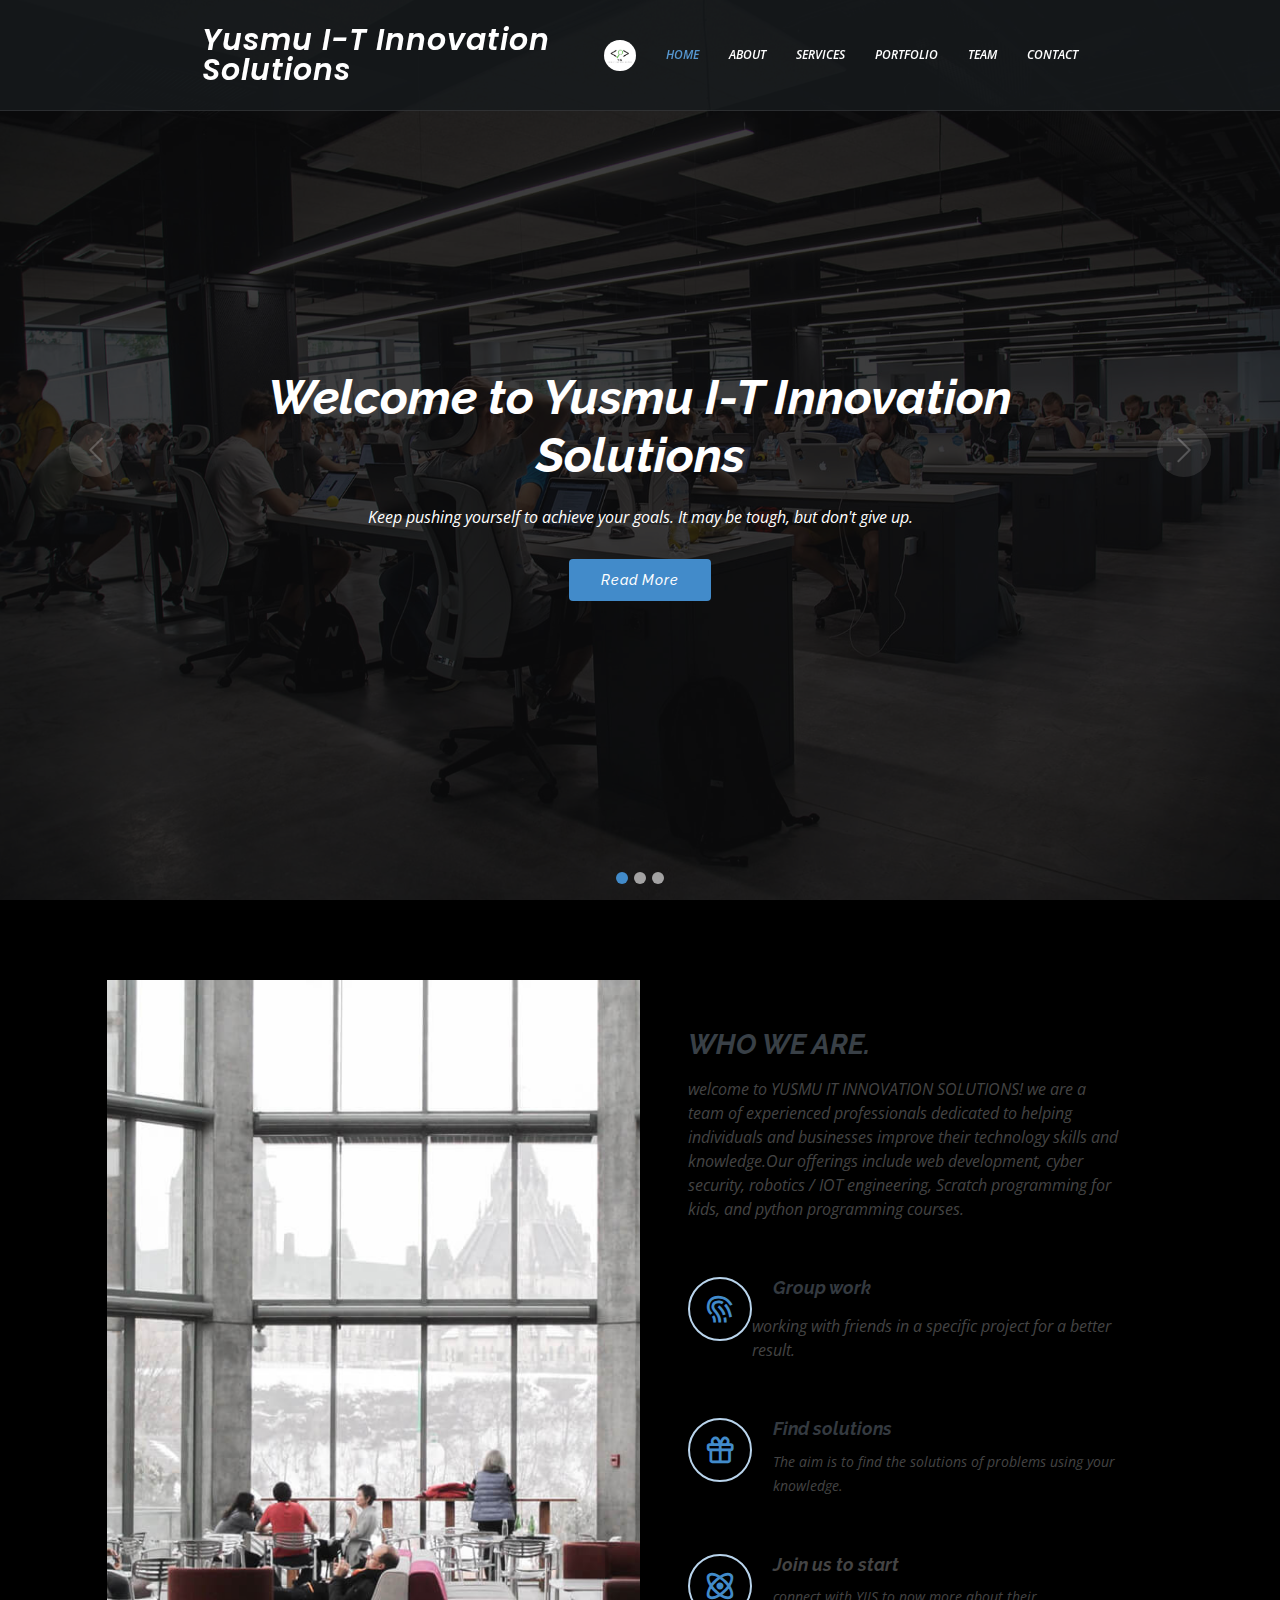
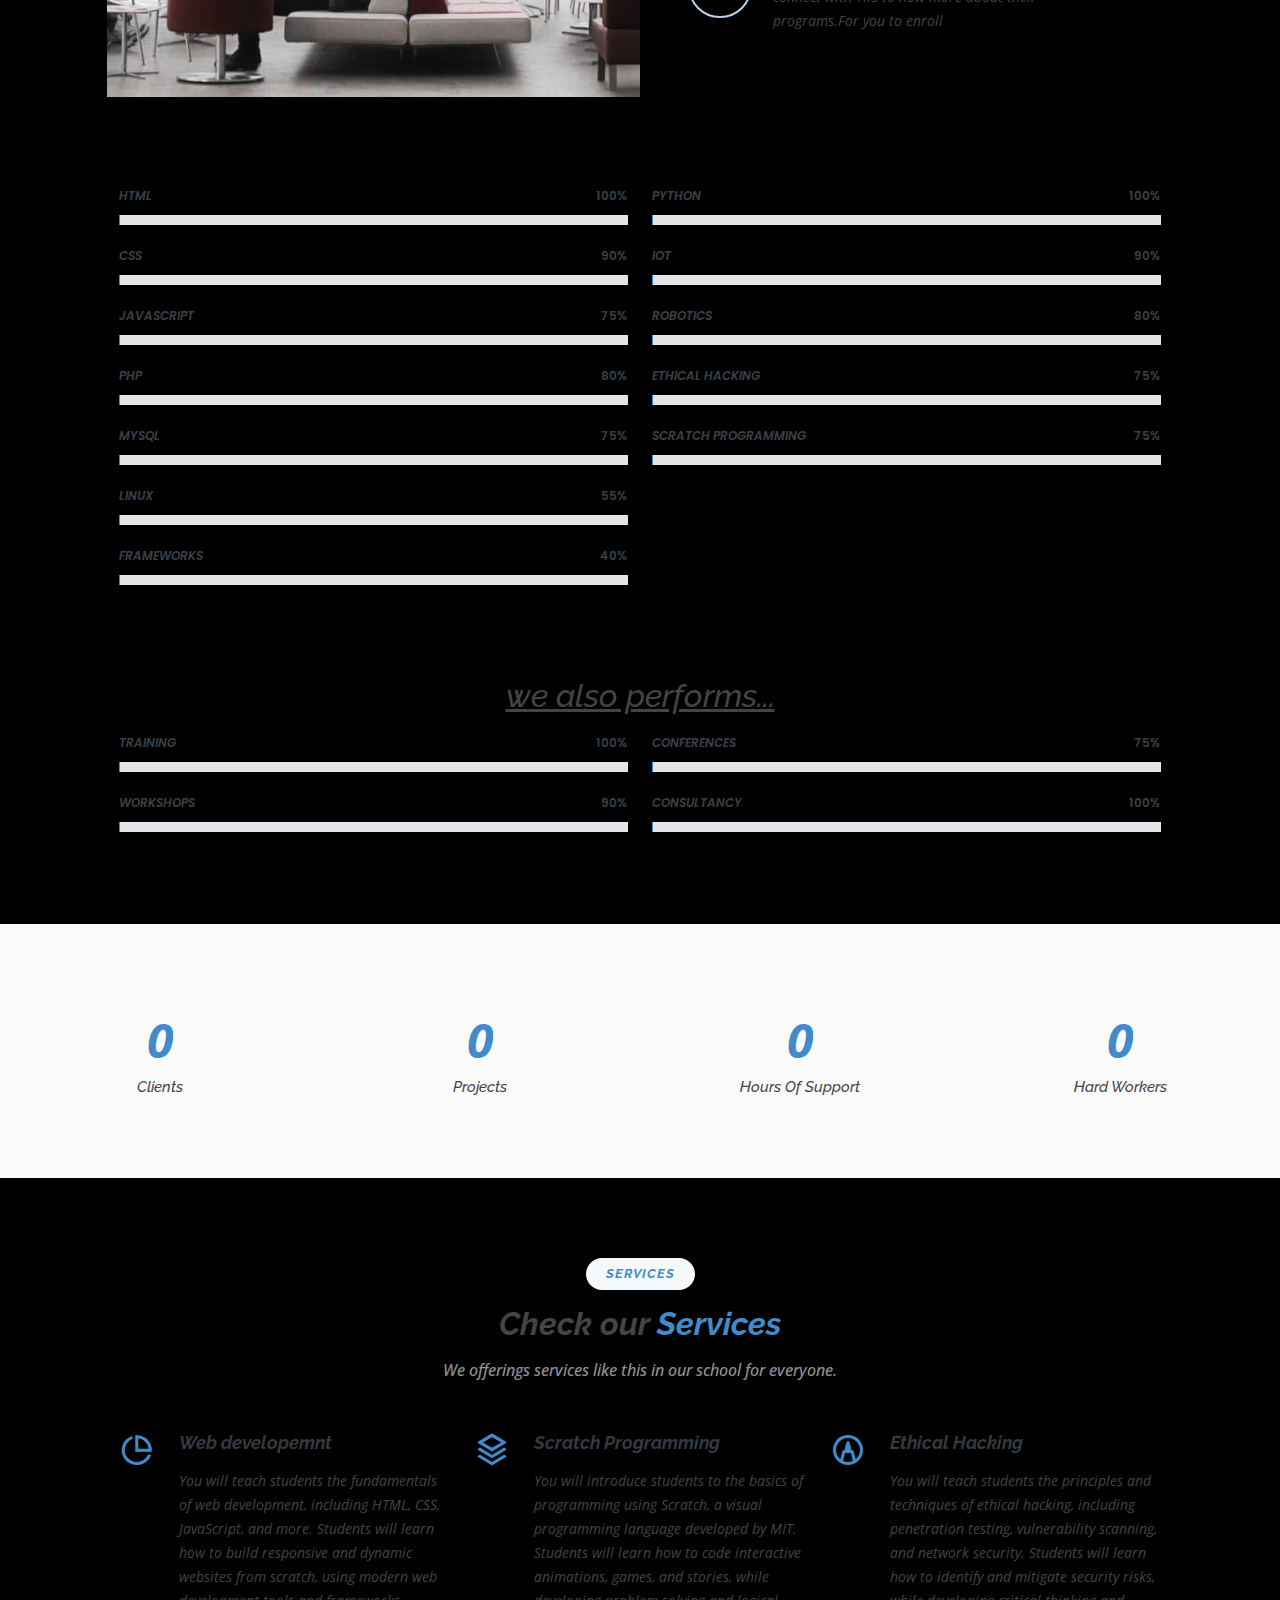
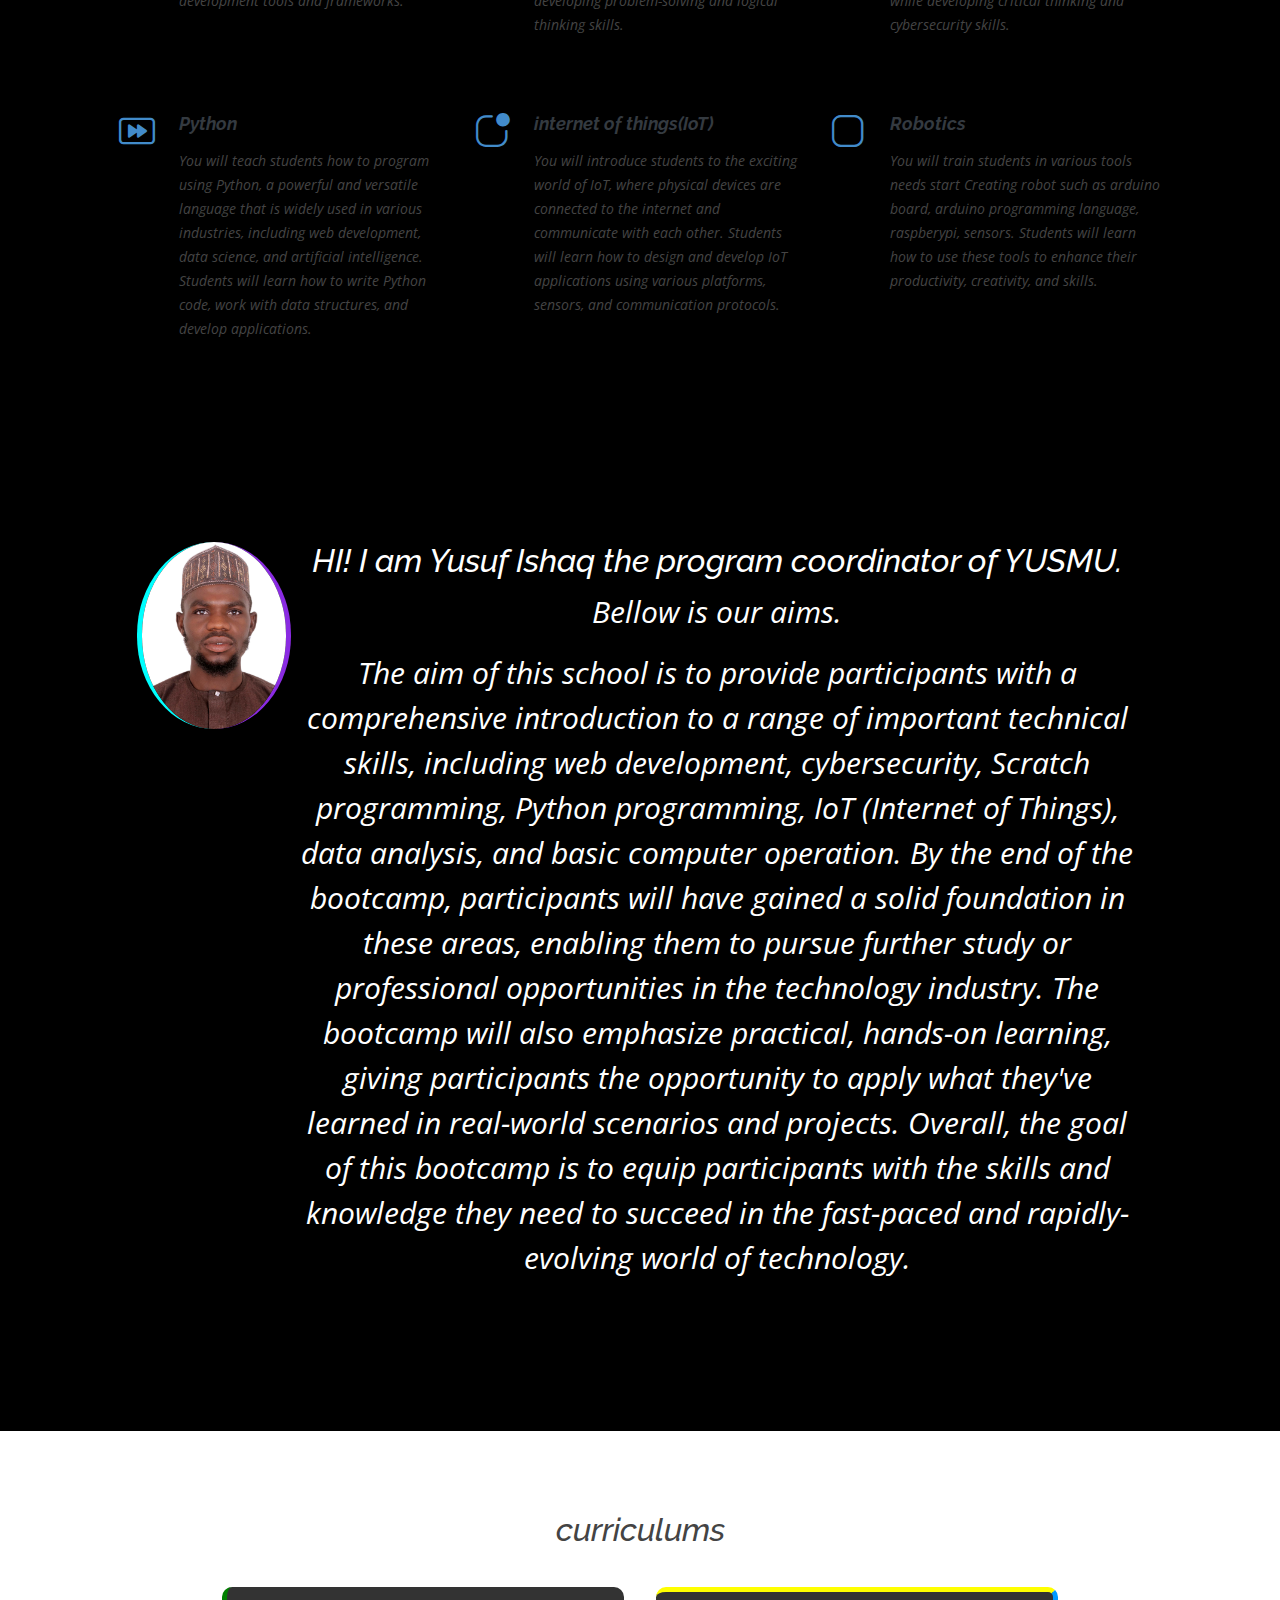
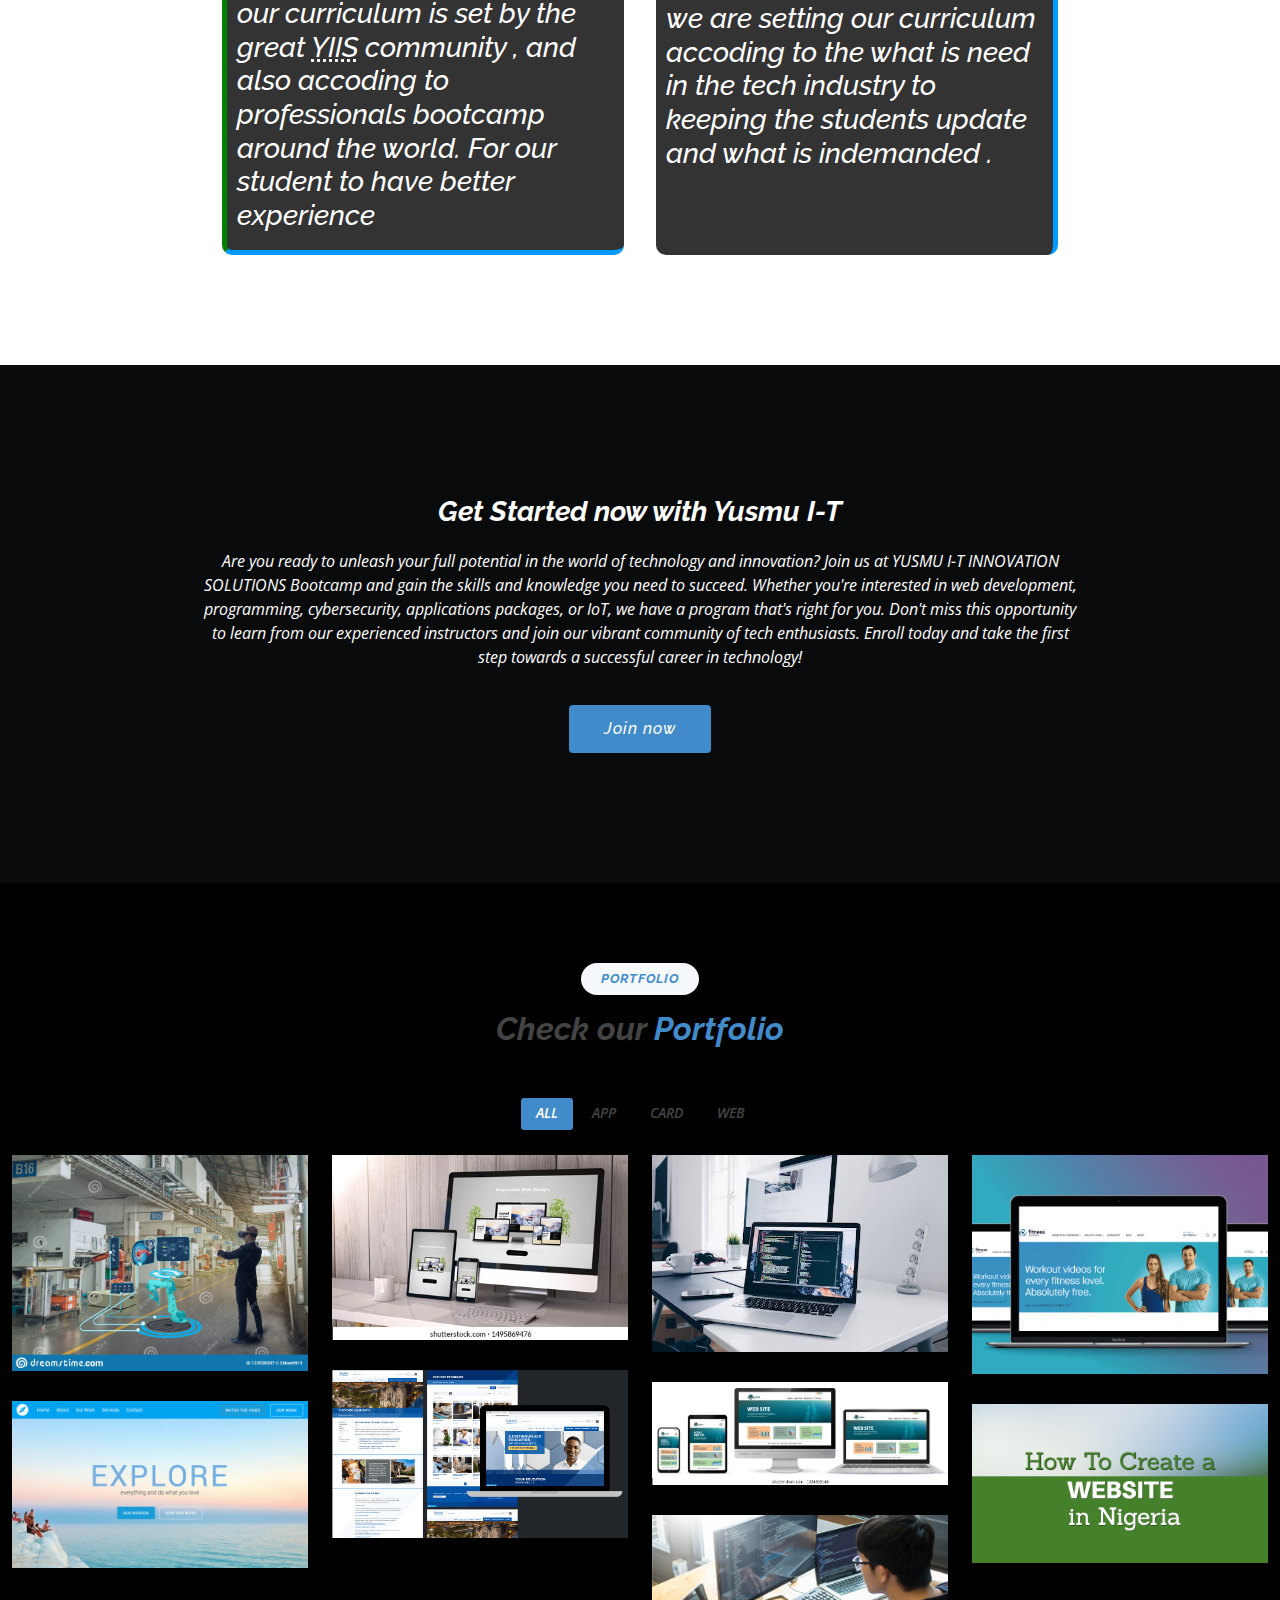
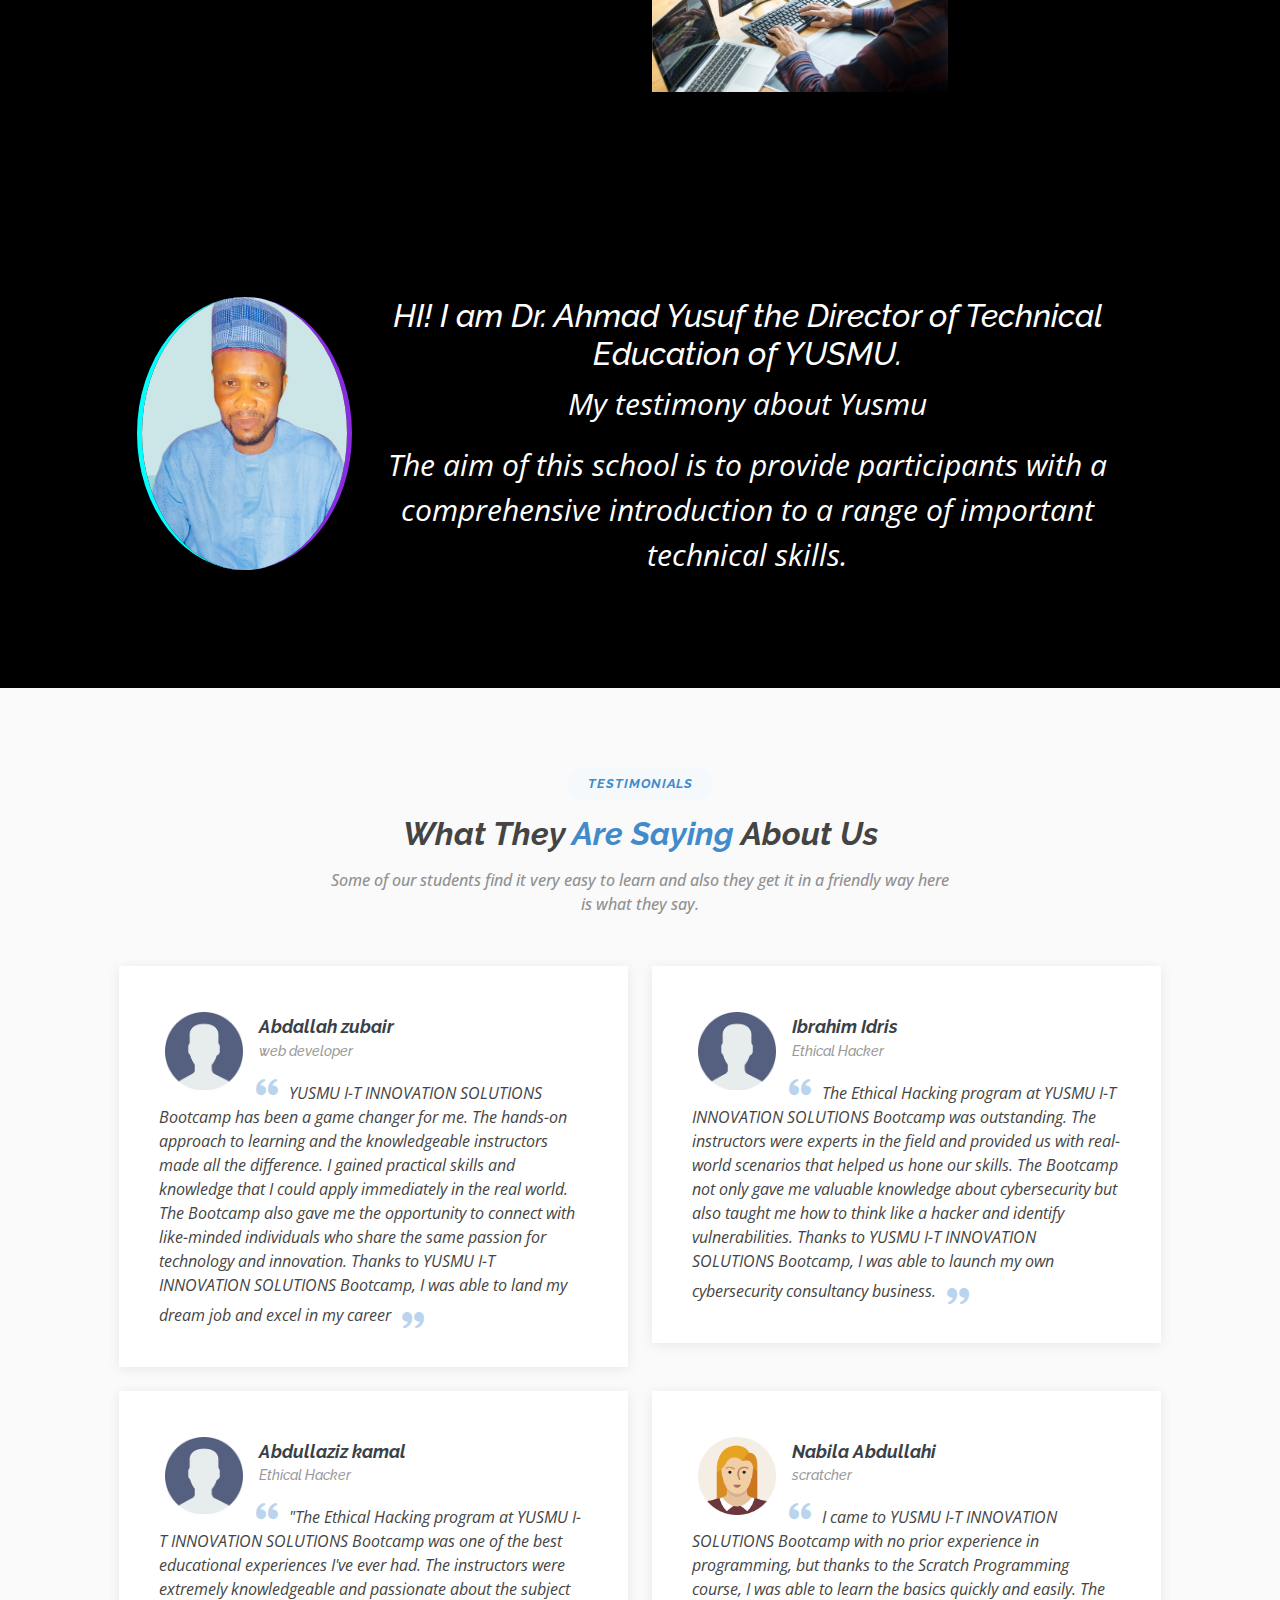
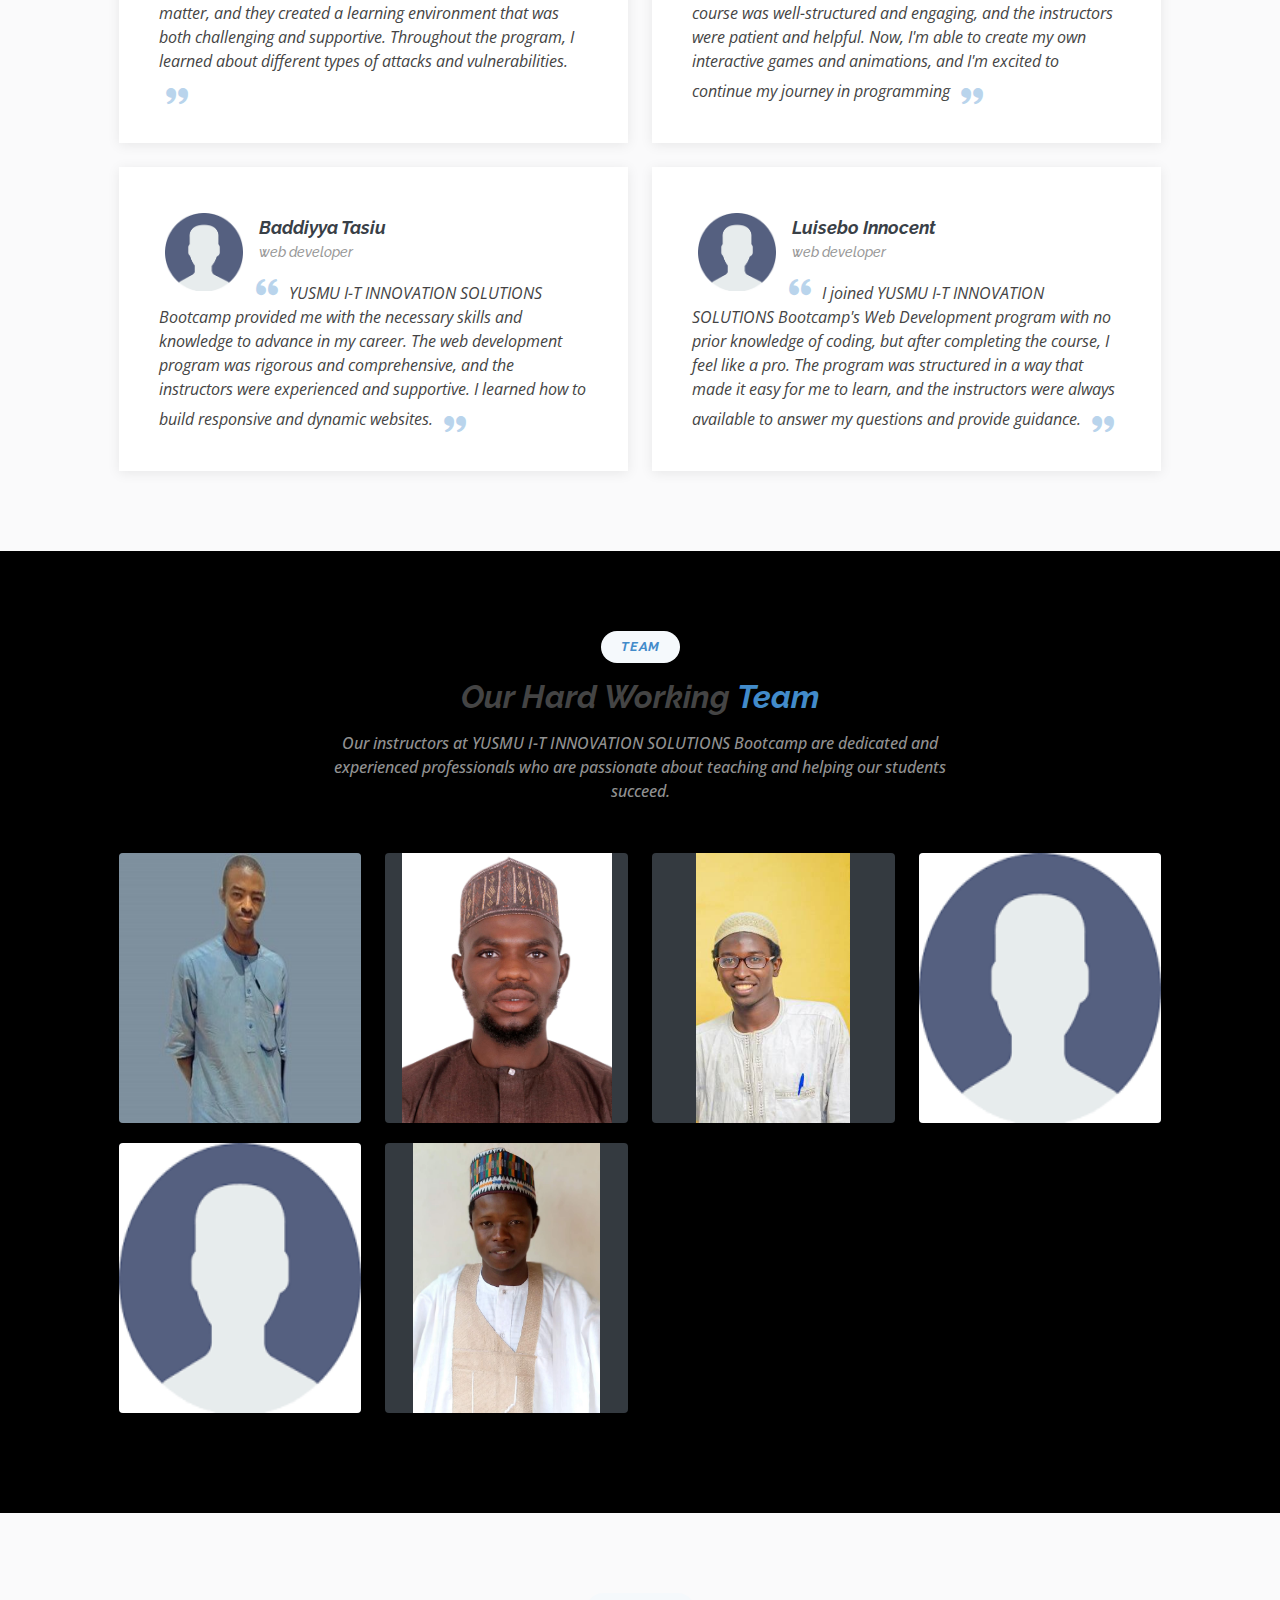
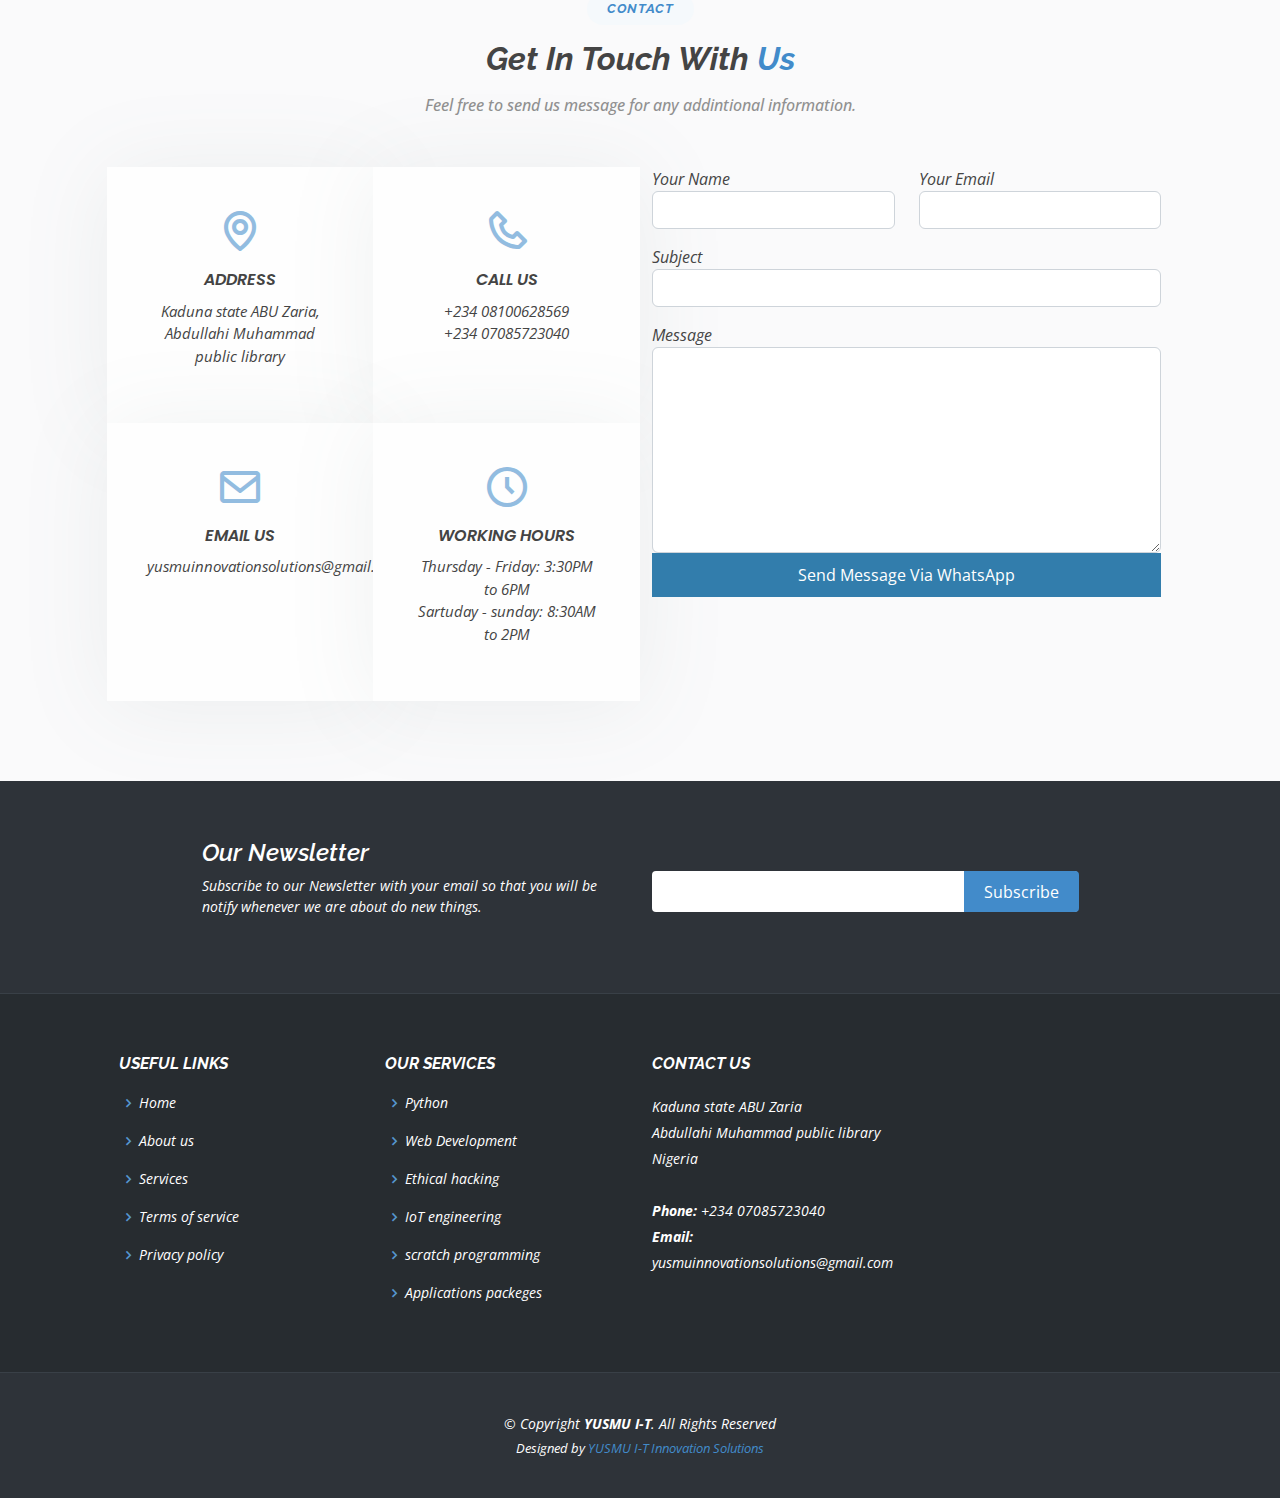
==== commit 1311cb03: "adding JS the second time" ====
--- a/index.html
+++ b/index.html
@@ -906,7 +906,7 @@
               </div>
 
               <div class="col-lg-6">
-                <form id="myform" action="https://wa.me/2347044069032" method="POST">
+                <form id="myform"  method="POST">
                   <div class="row">
                     <div class="col-md-6 form-group">
                       <label for="name">Your Name</label>
@@ -926,7 +926,7 @@
                     <textarea class="form-control" name="message" rows="8" required></textarea>
                   </div>
                   
-                  <div class="text-center"><button type="submit" id="btn">Send Message</button></div>
+                  <div class="text-center"><button type="submit" id="btn">Send Message Via WhatsApp</button></div>
                 </form>
               </div>
 
